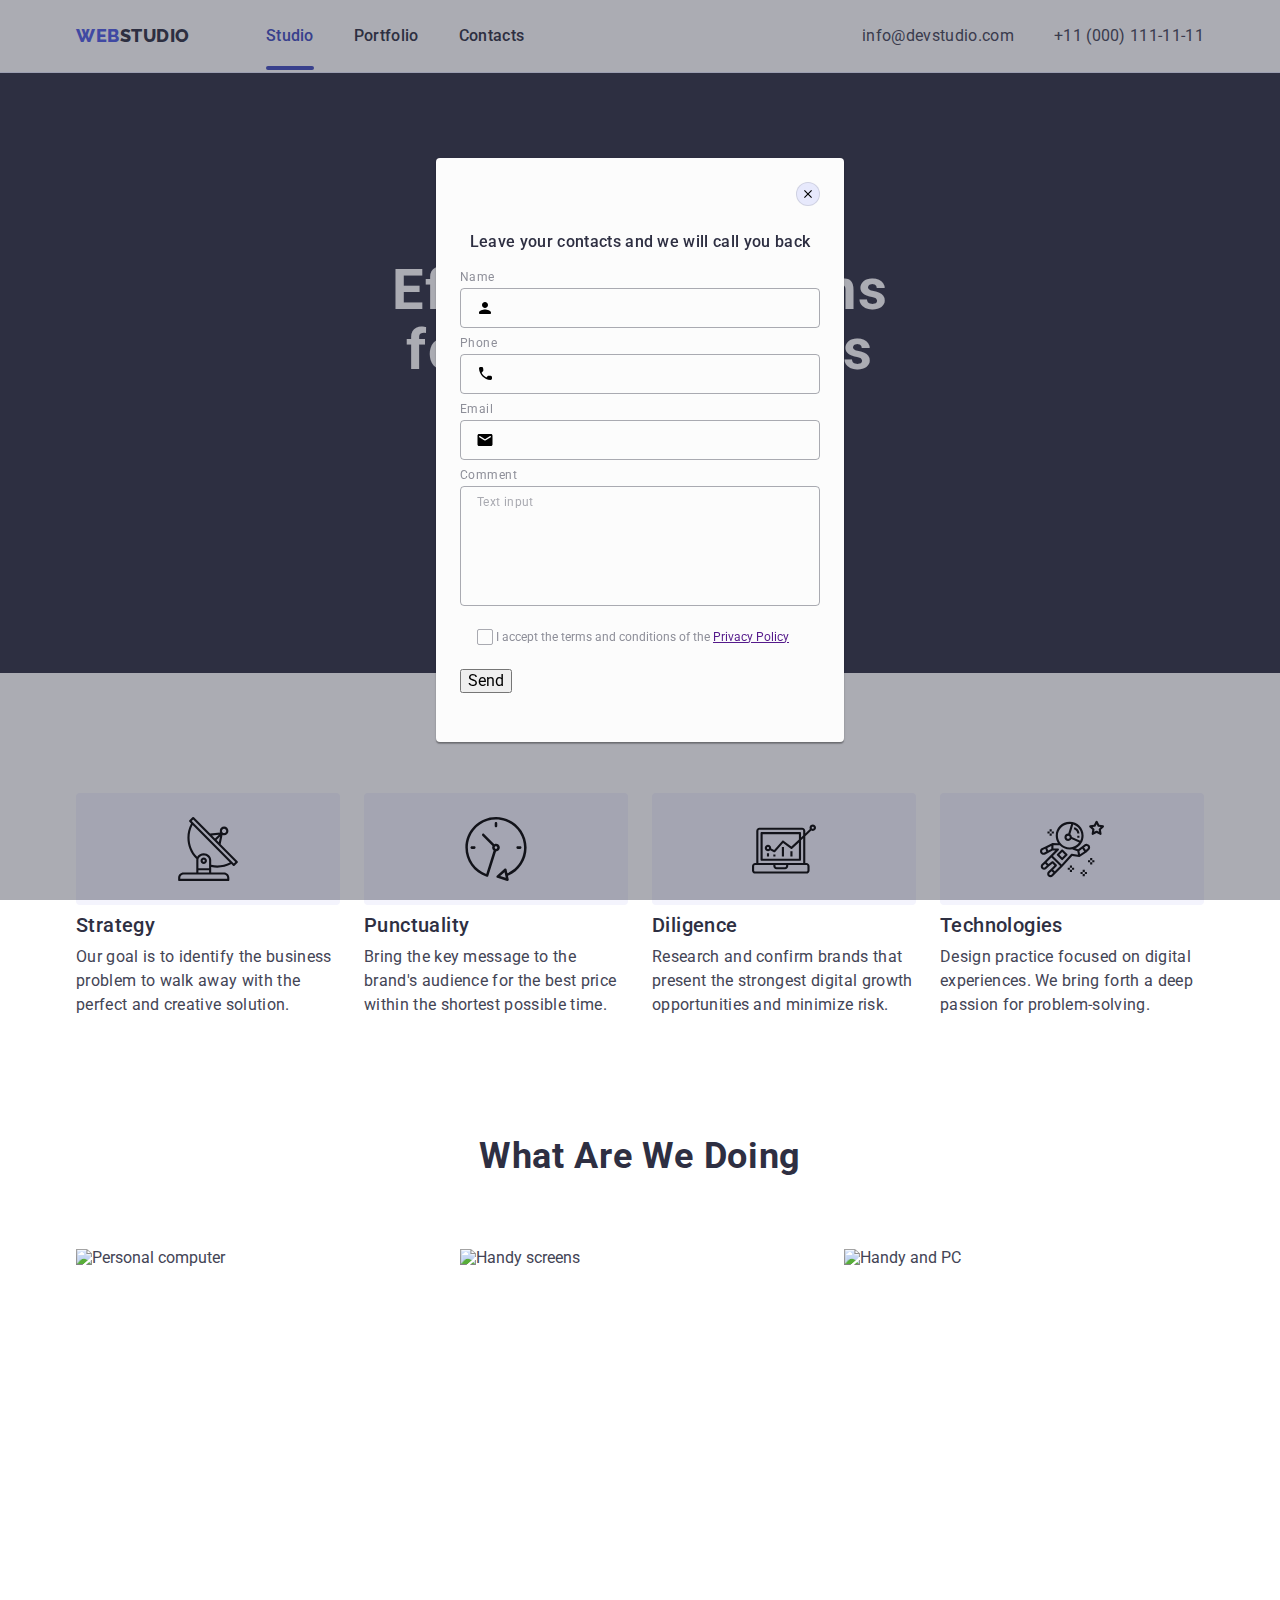
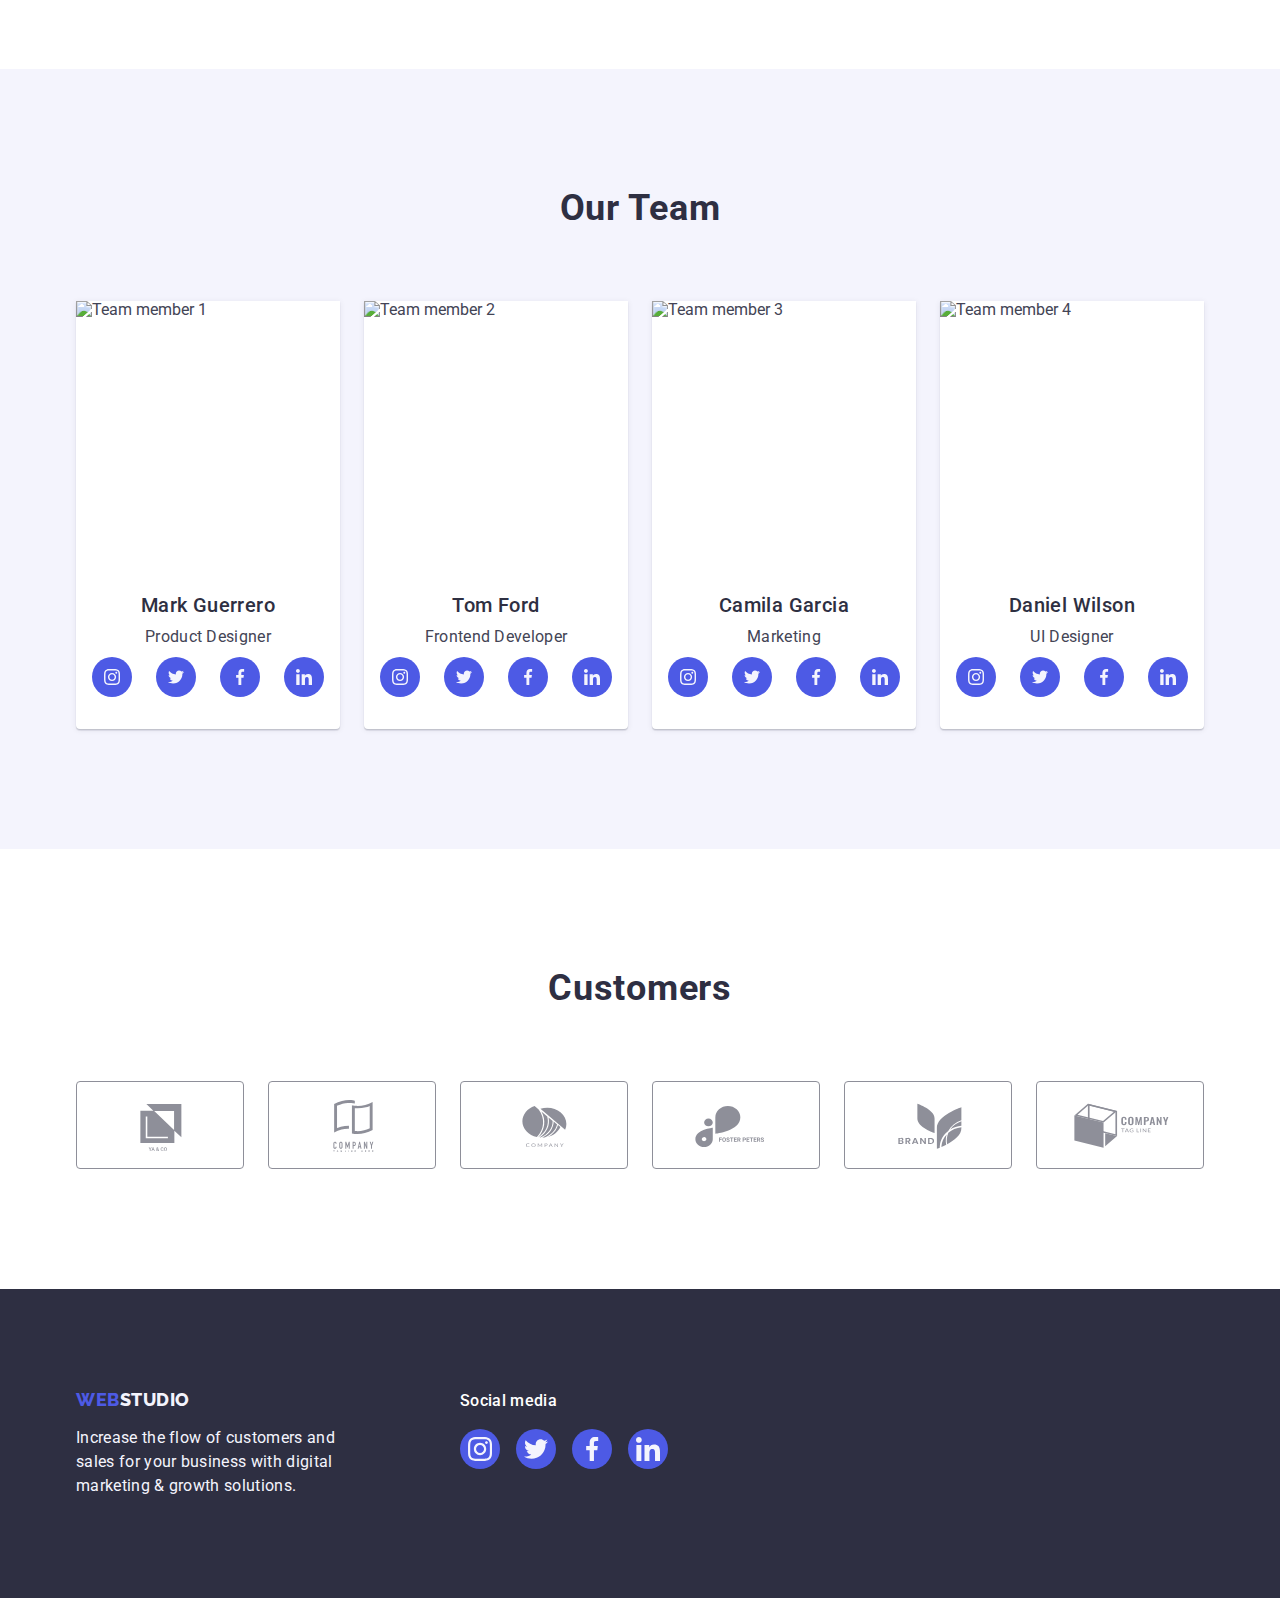
==== index.html @ d5ac6c4f "test5" ====
<!DOCTYPE html>
<html lang="en">
<head>
    <meta charset="UTF-8">
    <meta http-equiv="X-UA-Compatible" content="IE=edge">
    <meta name="markup-goit-homework-02" content="markup-goit-homework-02">

    <!-- fonts -->
    <link rel="preconnect" href="https://fonts.googleapis.com">
    <link rel="preconnect" href="https://fonts.gstatic.com" crossorigin>
    <link href="https://fonts.googleapis.com/css2?family=Raleway:wght@800&family=Roboto:wght@400;500;700;900&display=swap"
    rel="stylesheet">
    
    <link rel="stylesheet" href="https://cdn.jsdelivr.net/npm/modern-normalize@1.1.0/modern-normalize.min.css">
    <link rel="stylesheet" href="./css/styles.css">   
    <title>Web Studio</title>
</head>
<body>
    <!-- Header -->
    <header class="head">
        <!-- Navigation -->
        <div class="nav-style container">
            <nav class="menu">
                <!-- Logo -->
                <a class="logo link" href="./index.html">Web<span class="logo-accent-color">Studio</span></a>
                <!-- Navigace -->
                <ul class="menu-list list">
                    <li>
                        <a class="list-style link current" href="./index.html">Studio</a>
                    </li>
                    <li>
                        <a class="list-style link " href="./portfolio.html">Portfolio</a>
                    </li>
                    <li>
                        <a class="list-style link " href="">Contacts</a>
                    </li>
                </ul>
            </nav>

            <!-- Contacts -->
            <address class="contact-style">
                <ul class="address list">
                    <li>
                        <a class="contact-link link " href="mailto:info@devstudio.com">info@devstudio.com</a>
                    </li>
                    <li>
                        <a class="contact-link link " href="tel:+110001111111">+11 (000) 111-11-11</a>
                    </li>
                </ul>
            </address>
        </div>
        
    </header>
   
    <!-- Main content -->
    <main>
        <!-- h1+button--Section 1-->
        <section class="main-screen">
            <div class="container">
                <h1 class="title-style">Effective Solutions for Your Business</h1>
                <button class="order-button" type="button" data-modal-open >Order Service</button>
            </div>
        </section>


        <!-- Benefits--Section 2-->
        <section class="benefits-root">
            <div class="container">
                <h2 class="visually-hidden">Empty header</h2>
                <ul class="benefit-list list">
                    <li class="benefit-item">
                        <div class="benefit-block">
                            <svg class="benefit-icon" width="64" height="64">
                                <use href="./images/icons.svg#icon-antenna">
                                </use>
                            </svg>
                        </div>
                        <h3 class="benefits-title">Strategy</h3>
                        <p class="paragraph-style">
                            Our goal is to identify the business problem to walk away with the perfect and creative solution.
                        </p>
                    </li>
                    <li class="benefit-item">
                        <div class="benefit-block">
                            <svg class="benefit-icon" width="64" height="64">
                                <use href="./images/icons.svg#icon-clock">
                                </use>
                            </svg>
                        </div>
                        <h3 class="benefits-title">Punctuality</h3>
                        <p class="paragraph-style">
                            Bring the key message to the brand's audience for the best price within the shortest possible time.
                        </p>
                    </li>
                    <li class="benefit-item">
                        <div class="benefit-block">
                            <svg class="benefit-icon" width="64" height="64">
                                <use href="./images/icons.svg#icon-diagram">
                                </use>
                            </svg>
                        </div>
                        <h3 class="benefits-title">Diligence</h3>
                        <p class="paragraph-style">
                            Research and confirm brands that present the strongest digital growth opportunities and minimize risk.
                        </p>
                    </li>
                    <li class="benefit-item">
                        <div class="benefit-block">
                            <svg class="benefit-icon" width="64" height="64">
                                <use href="./images/icons.svg#icon-astronaut">
                                </use>
                            </svg>
                        </div>
                        <h3 class="benefits-title">Technologies</h3>
                        <p class="paragraph-style">
                            Design practice focused on digital experiences. We bring forth a deep passion for problem-solving.
                        </p>
                    </li>
                </ul>
            </div>
        </section>

        <!-- About us pictures--Section 3-->
        <section class="list about-us-root">
            <div class="container">
                <h2 class="about-us-style">What are we doing</h2>
                <ul class="image-item list">
                    <li class="sect-pic">
                        <img src="./images/about-us-pics/Rectangle711.jpg" alt="Personal computer" width="360" height="300">
                    </li>
                    <li class="sect-pic">
                        <img src="./images/about-us-pics/img21.jpg" alt="Handy screens" width="360" height="300">
                    </li>
                    <li class="sect-pic">
                        <img src="./images/about-us-pics/img31.jpg" alt="Handy and PC" width="360" height="300">
                    </li>
                </ul>
            </div>
            
        </section>

        <!-- Team --Section 4-->
        <section class="cloud-bg">
            <div class="container">
                <h2 class="team-style">Our Team</h2>
                    <ul class="team-item list">
                        <li class="member-card">
                            <img src="./images/team/img1.jpg" alt="Team member 1" width="264" height="260">
                            <div class="card-content">
                                <h3 class="title-card">Mark Guerrero</h3>
                                <p class="position-card">Product Designer</p>
                                <ul class="list social-icons-block">
                                        <li class="ellipse">
                                            <a class="social-link" href="">
                                                    <svg class="social-card-icon " width="16" height="16">
                                                        <use href="./images/icons.svg#icon-instagram">
                                                        </use>
                                                    </svg>
                                            </a>
                                            
                                        </li>
                                        <li class="ellipse">
                                            <a class="social-link" href="">
                                                <svg class="social-card-icon" width="16" height="16">
                                                    <use href="./images/icons.svg#icon-twitter">
                                                    </use>
                                                </svg>
                                            </a>
                                            
                                        </li>
                                        <li class="ellipse">
                                            <a class="social-link" href="">
                                                <svg class="social-card-icon" width="16" height="16">
                                                    <use href="./images/icons.svg#icon-facebook">
                                                    </use>
                                                </svg>
                                            </a>
                                            
                                        </li>
                                        <li class="ellipse">
                                            <a class="social-link" href="">
                                                <svg class="social-card-icon" width="16" height="16">
                                                    <use href="./images/icons.svg#icon-linkedin">
                                                    </use>
                                                </svg>
                                            </a>
                                            
                                        </li>
                                </ul>
                                
                            </div>
                        </li>
                        <li class="member-card">
                            <img src="./images/team/img11.jpg" alt="Team member 2" width="264" height="260">
                            <div class="card-content">
                                <h3 class="title-card">Tom Ford</h3>
                                <p class="position-card">Frontend Developer</p>
                                <ul class="list social-icons-block">
                                    <li class="ellipse">
                                        <a class="social-link" href="">
                                            <svg class="social-card-icon " width="16" height="16">
                                                <use href="./images/icons.svg#icon-instagram">
                                                </use>
                                            </svg>
                                        </a>
                                
                                    </li>
                                    <li class="ellipse">
                                        <a class="social-link" href="">
                                            <svg class="social-card-icon" width="16" height="16">
                                                <use href="./images/icons.svg#icon-twitter">
                                                </use>
                                            </svg>
                                        </a>
                                
                                    </li>
                                    <li class="ellipse">
                                        <a class="social-link" href="">
                                            <svg class="social-card-icon" width="16" height="16">
                                                <use href="./images/icons.svg#icon-facebook">
                                                </use>
                                            </svg>
                                        </a>
                                
                                    </li>
                                    <li class="ellipse">
                                        <a class="social-link" href="">
                                            <svg class="social-card-icon" width="16" height="16">
                                                <use href="./images/icons.svg#icon-linkedin">
                                                </use>
                                            </svg>
                                        </a>
                                
                                    </li>
                                </ul>
                            </div>
                            
                        </li>
                        <li class="member-card">
                            <img src="./images/team/img21.jpg" alt="Team member 3" width="264" height="260">
                            <div class="card-content">
                                <h3 class="title-card">Camila Garcia</h3>
                                <p class="position-card">Marketing</p>
                                <ul class="list social-icons-block">
                                    <li class="ellipse">
                                        <a class="social-link" href="">
                                            <svg class="social-card-icon " width="16" height="16">
                                                <use href="./images/icons.svg#icon-instagram">
                                                </use>
                                            </svg>
                                        </a>
                                
                                    </li>
                                    <li class="ellipse">
                                        <a class="social-link" href="">
                                            <svg class="social-card-icon" width="16" height="16">
                                                <use href="./images/icons.svg#icon-twitter">
                                                </use>
                                            </svg>
                                        </a>
                                
                                    </li>
                                    <li class="ellipse">
                                        <a class="social-link" href="">
                                            <svg class="social-card-icon" width="16" height="16">
                                                <use href="./images/icons.svg#icon-facebook">
                                                </use>
                                            </svg>
                                        </a>
                                
                                    </li>
                                    <li class="ellipse">
                                        <a class="social-link" href="">
                                            <svg class="social-card-icon" width="16" height="16">
                                                <use href="./images/icons.svg#icon-linkedin">
                                                </use>
                                            </svg>
                                        </a>
                                
                                    </li>
                                </ul>
                            </div>
                            
                        </li>
                        <li class="member-card">
                            <img src="./images/team/img31.jpg" alt="Team member 4" width="264" height="260">
                            <div class="card-content">
                                <h3 class="title-card">Daniel Wilson</h3>
                                <p class="position-card">UI Designer</p>
                                <ul class="list social-icons-block">
                                    <li class="ellipse">
                                        <a class="social-link" href="">
                                            <svg class="social-card-icon " width="16" height="16">
                                                <use href="./images/icons.svg#icon-instagram">
                                                </use>
                                            </svg>
                                        </a>
                                
                                    </li>
                                    <li class="ellipse">
                                        <a class="social-link" href="">
                                            <svg class="social-card-icon" width="16" height="16">
                                                <use href="./images/icons.svg#icon-twitter">
                                                </use>
                                            </svg>
                                        </a>
                                
                                    </li>
                                    <li class="ellipse">
                                        <a class="social-link" href="">
                                            <svg class="social-card-icon" width="16" height="16">
                                                <use href="./images/icons.svg#icon-facebook">
                                                </use>
                                            </svg>
                                        </a>
                                
                                    </li>
                                    <li class="ellipse">
                                        <a class="social-link" href="">
                                            <svg class="social-card-icon" width="16" height="16">
                                                <use href="./images/icons.svg#icon-linkedin">
                                                </use>
                                            </svg>
                                        </a>
                                
                                    </li>
                                </ul>
                            </div>
                            
                        </li>
                    </ul>
          </div>
            
        </section>

    <!-- Customers --Section 5 -->
        <section class="customer-root">
            <div class="container">
                <h2 class="customers-title">Customers</h2>
                <ul class="list customer-block">
                    <li class="customers-rect">
                        <a class="customer-link" href="">
                            <svg class="customer-item" width="104" height="56">
                                <use href="./images/icons.svg#icon-Logocustomer-1" >
                                </use>
                            </svg>
                        </a>
                    </li>
                    <li class="customers-rect">
                        <a class="customer-link" href="">
                            <svg class="customer-item" width="104" height="56">
                                <use href="./images/icons.svg#icon-Logocustomer-2" >
                                </use>
                            </svg>
                    </a>
                    </li>
                    <li class="customers-rect">
                        <a href="" class="customer-link">
                            <svg class="customer-item" width="104" height="56">
                                <use href="./images/icons.svg#icon-Logocustomer-3" >
                                </use>
                            </svg>
                        </a>
                    </li>
                    <li class="customers-rect">
                        <a href="" class="customer-link">
                            <svg class="customer-item" width="104" height="56">
                                <use href="./images/icons.svg#icon-Logocustomer-4">
                                </use>
                            </svg>
                        </a>
                    </li>
                    <li class="customers-rect">
                        <a href="" class="customer-link">
                            <svg class="customer-item" width="104" height="56">
                                <use href="./images/icons.svg#icon-Logocustomer-5">
                                </use>
                            </svg>
                         </a>
                    </li>
                    <li class="customers-rect">
                        <a href="" class="customer-link">
                            <svg class="customer-item" width="104" height="56">
                                <use href="./images/icons.svg#icon-Logocustomer-6" >
                                </use>
                            </svg>
                        </a>
                    </li>
                </ul>

            </div>
        </section>


    </main>

    <!-- Footer -->
    <footer class="footer">
        <div class="footer-block container">
            <div class="footer-logo-text">
                <a class="footer-logo link" href="./index.html">Web<span class="footer-accent-color">Studio</span></a>
                <p class="footer-text">Increase the flow of customers and sales for your business with digital marketing & growth
                    solutions.</p>
            </div>
            <div class="footer-social">
                <p class="footer-social-text">Social media</p>
                <ul class="list social-icons-list">
                    <li class="ellipse">
                        <a class="social-link social-active" href="">
                            <svg class="social-card-icon" width="24" height="24">
                                <use href="./images/icons.svg#icon-instagram">
                                </use>
                            </svg>
                        </a>
                    </li>
                    <li class="ellipse">
                        <a class="social-link social-active" href="">
                            <svg class="social-card-icon" width="24" height="24">
                                <use href="./images/icons.svg#icon-twitter">
                                </use>
                            </svg>
                        </a>
                    </li>
                    <li class="ellipse">
                        <a class="social-link social-active" href="">
                            <svg class="social-card-icon" width="24" height="24">
                                <use href="./images/icons.svg#icon-facebook">
                                </use>
                            </svg>
                        </a>
                    </li>
                    <li class="ellipse">
                        <a class="social-link social-active" href="">
                            <svg class="social-card-icon" width="24" height="24">
                                <use href="./images/icons.svg#icon-linkedin">
                                </use>
                            </svg>
                        </a>
                    </li>
                </ul>
            </div>
        </div>
    </footer>
            <!-- Modal -->
            <div class="backdrop " data-modal>
                <div class="modal">
                    <button type="button" class="modal-close-btn" data-modal-close>
                        <svg class="modal-icon" width="8" height="8">
                            <use href="./images/icons.svg#icon-close-btn"></use>
                        </svg>
                    </button>
                    <p class="modal-title">Leave your contacts and we will call you back</p>
                    <form class="modal-input-area">
                        <div class="input-wrap">
                            <label for="user-name" class="modal-label">Name</label>
                            <div class="input-wrap">
                                <input 
                                type="text"
                                name="user-name"
                                id="user-name"
                                class="modal-input"
                                />
                                <svg class="label-icon" width="18" height="24">
                                    <use href="./images/icons.svg#icon-person"></use>
                                </svg>

                            </div>
                        </div>

                        <div class="input-wrap">
                            <label for="phone" class="modal-label">Phone</label>
                            <div class="input-wrap">
                                <input 
                                type="tel"
                                name="phone" 
                                id="phone"
                                class="modal-input" 
                                />
                                <svg class="label-icon" width="18" height="24">
                                    <use href="./images/icons.svg#icon-phone"></use>
                                </svg>
                            </div>
                        </div>

                        <div class="input-wrap">
                            <label for="email" class="modal-label">Email</label>
                            <div class="input-wrap">
                                <input 
                                type="email" 
                                name="email" 
                                id="email"
                                class="modal-input" 
                                />
                                <svg class="label-icon" width="18" height="24">
                                    <use href="./images/icons.svg#icon-email"></use>
                                </svg>
                            </div>
                        </div>
                        <div class="comment-block">
                            <label for="user-comment" class="modal-label">Comment</label>
                            <textarea 
                            class="modal-textarea"
                            name="user-comment" 
                            id="user-comment" 
                            rows="5"
                            placeholder="Text input"
                            ></textarea>
                        </div>
                    </form>
                    <div class="check-block">
                        <input 
                        type="checkbox" 
                        name="user-privacy"
                        id="user-privacy"
                        value="true"
                        class="modal-check is-hidden"
                        />
                        <label 
                        for="user-privacy"
                        class="check-text">
                        <span class="check-icon">
                            <svg class="check-icon-item" width="10" height="8">
                                <use href="./images/icons.svg#icon-default"></use>
                            </svg>
                            <svg class="check-icon-item" width="10" height="8">
                                <use href="./images/icons.svg#icon-click"></use>
                            </svg>
                        </span>
                        I accept the terms and conditions of the <a href="">Privacy Policy</a></label>
                        </label>
                    </div>

                    <p></p>
                    <button type="submit" class="modal-btn">Send</button>
                    </div>
            </div>

        
    <script src="./js/modal.js"></script>
</body>
</html>
---- css/styles.css ----
:root{
    --primary-font: 'Roboto', sans-serif;
    --secondary-font: "Raleway", sans-serif;
}

body{
    font-family: var(--primary-font);
    color: #434455;
    background-color: #FFFFFF;   
}

p, h1, h2, h3, h4, h5, h6{
    margin-top: 0;
    margin-bottom: 0;
}

ul, ol{
    margin-top: 0;
    margin-bottom: 0;
    padding-left: 0;
}

img{
    display: block;
}

.logo{
    font-family: var(--secondary-font);
    font-weight: 800;
    font-size: 18px;
    line-height: 1.17;
    letter-spacing: 0.03em;
    text-transform: uppercase;
    color: #4D5AE5;
    margin-right: 76px; 
    }

.logo-accent-color{
    color: #2e2f42
}

.link{
    text-decoration: none;
}

.link:focus,
.link:hover{
    color: #404bbf;
}

.visually-hidden {
    position: absolute;
    width: 1px;
    height: 1px;
    margin: -1px;
    border: 0;
    padding: 0;
    white-space: nowrap;
    clip-path: inset(100%);
    clip: rect(0 0 0 0);
    overflow: hidden;
}


/* Navigation */
.head{
    border-bottom: 1px solid #e7e9fc;
    box-shadow: 0px 1px 6px 0px rgba(46, 47, 66, 0.08), 0px 1px 1px 0px rgba(46, 47, 66, 0.16), 0px 2px 1px 0px rgba(46, 47, 66, 0.08);
}

.nav-style{
    display: flex;
    justify-content: space-between;
    height: 72px;
}

.container{
    max-width: 1158px;
    margin: 0 auto;
    padding: 0 15px;
}

.menu{
    display: flex;
    align-items: center;
}

.menu-list{
    display: flex;
    gap: 40px;
}

.list{
    list-style: none;
}

.list-style{
    font-weight: 500;
    font-size: 16px;
    line-height: 1.5;
    letter-spacing: 0.02em;
    color: #2e2f42;
    padding: 24px 0; 
    
    
}

.list-style:hover,
.list-style:focus{
    text-decoration: none;
}

.current{
    position: relative;
    color: #404bbf;
    transition: color 250ms cubic-bezier(0.4, 0, 0.2, 1);

}

.current::after{
    content: "";
    width: 100%;
    position: absolute;
    left: 0;
    bottom: -1px;
    height: 4px;
    background-color: #404BBF;
    border-radius: 2px;
}


/* Contact */
.contact-style{
    display: flex;
    align-items: center;
    font-style: normal;
    flex-direction: row;
}

.address{
    display: flex;
    align-items: center;
    gap: 40px;
    
}

.contact-link{
    font-size: 16px;
    line-height: 1.5;
    letter-spacing: 0.02em;
    color: #434455;
    transition: color 250ms cubic-bezier(0.4, 0, 0.2, 1);
}

/* Main content */
/* Title h1 */
.main-screen{
    background-color: #2E2F42;
    background-image: linear-gradient(rgba(46, 47, 66, 0.7),
            rgba(46, 47, 66, 0.7)),
        url(../images/hero-bg.jpg);
    background-repeat: no-repeat;
    background-position: center;
    background-size: cover;
    max-width: 1440px; 
    height: 600px;
    padding: 188px 0;
    margin: 0 auto;
}
.title-style{
    font-size: 56px;
    letter-spacing: 0.02em;
    line-height: 1.07;
    color: #ffffff;
    text-align: center;
    max-width: 496px;
    margin: 0 auto;
    margin-bottom: 48px;
}

.order-button{
    font-family: var(--primary-font);
    font-weight: 500;
    font-size: 16px;
    line-height: 1.5;
    letter-spacing: 0.04em;
    color: #FFFFFF;
    background-color: #4D5AE5;
    cursor: pointer;
    display: block;
    min-width: 169px;
    border: none;
    padding: 16px 32px;
    gap: 10px;
    border-radius: 4px;
    margin: 0 auto;
    transition: background-color 250ms cubic-bezier(0.4, 0, 0.2, 1);
    }

.order-button:hover,
.order-button:focus{
    background-color: #404BBF;
}

/* Benefits */

.benefits-root{
    padding: 120px 0;
}


.benefits-title{
    font-weight: 500;
    font-size: 20px;
    letter-spacing: 0.02em;
    line-height: 1.2;
    color: #2e2f42;
    margin-bottom: 8px;
}
.benefit-list{
    display: flex;
    gap: 24px;
    padding-left: 0;
}
.benefit-item{
    width: calc((100% - 72px) / 4);
}

.benefit-block{
    background: #F4F4FD;
    border-radius: 4px;
    height: 112px;
    display: flex;
    align-items: center;
    justify-content: center;
    margin-bottom: 8px;
}


.paragraph-style{
    font-size: 16px;
    line-height: 1.5;
    letter-spacing: 0.02em;
    }

/* About us */
.about-us-style{
    font-size: 36px;
    text-align: center;
    line-height: 1.11;
    letter-spacing: 0.02em;
    color: #2e2f42;
    text-transform: capitalize;
    margin-top: 0;
    margin-bottom: 72px;
}



.image-item{
    display: flex;
    gap: 24px;
    padding-left: 0;
    /* padding-bottom: 120px; */
    margin: 0;
}




.sect-pic{
    width: calc((100% - 48px) / 3);
}

.about-us-root{
    padding-bottom: 120px;
}

.title-card{
    font-size: 20px;
    font-weight: 500;
    line-height: 1.2;
    letter-spacing: 0.02em;
    color: #2e2f42;
    text-align: center;
    margin-bottom: 8px;
    margin-top:0;
    
}

.position-card{
    font-size: 16px;
    line-height: 1.5;
    letter-spacing: 0.02em;
    text-align: center;
    padding: 0px;
    margin-bottom: 8px;
}


/*--- Team --- */
.team-style{
    font-size: 36px;
    text-align: center;
    line-height: 1.11;
    letter-spacing: 0.02em;
    color: #2e2f42;
    text-transform: capitalize;
    margin-bottom: 72px;
}

.team-item {
    display: flex;
    gap: 24px;
    padding-left: 0;
}

.card-content {
    padding: 32px 0;

}

.cloud-bg{
    background-color: #F4F4FD;
    padding: 120px 0;
}

.member-card{
    background-color: #FFFFFF;
    border-radius: 0px 0px 4px 4px;
    width: calc((100% - 72px) / 4);
    box-shadow: 0px 1px 6px rgba(46, 47, 66, 0.08),
            0px 1px 1px rgba(46, 47, 66, 0.16),
            0px 2px 1px rgba(46, 47, 66, 0.08);

}

.social-icons-block{
    display: flex;
    flex-direction: row;
    justify-content: center;
    gap: 24px;
    fill: #F4F4FD;
}

.ellipse{
    height: 40px;
    width: 40px;
    
}

.ellipse:hover, .ellipse:focus{
    background: #31D0AA;
    border-radius: 50%;
}

.social-link{
    width: 100%;
    height: 100%;
    background-color: #4d5ae5;
    fill: #F4F4FD;
    border-radius: 50%;

    display: flex;
    align-items: center;
    justify-content: center;

    transition: background-color 250ms cubic-bezier(0.4, 0, 0.2, 1);
}

.social-link:hover, .social-link:focus{
    background-color: #404bbf;
}

.social-card-icon{
    display: flex;
    margin: 0 auto;
}


.project-card-header{
    font-size: 20px;
    font-weight: 500;
    line-height: 1.2;
    letter-spacing: 0.02em;
    color: #2e2f42;
    margin-bottom: 8px;
}

.project-card-other{
    font-size: 16px;
    line-height: 1.5;
    letter-spacing: 0.02em;
    color: #434455;
    margin-top: 0;
}

.customers-title{
    font-size: 36px;
    text-align: center;
    line-height: 1.11;
    letter-spacing: 0.02em;
    color: #2e2f42;
    text-transform: capitalize;
    margin-top: 0;
    margin-bottom: 72px;
}
.customer-root{
    padding: 120px 0;
}

.customer-block{
    display: flex;
    justify-content: space-between;
    gap: 24px;
    height: 88px;

}

.customers-rect{
    /* border: 1px solid #8E8F99;
    border-radius: 4px; */
    width: calc((100% - 120px)/6);
    
}

.customer-link{
    width: 100%;
    height: 100%;
    border: 1px solid #8E8F99;
    border-radius: 4px;
    
    display: flex;
    align-items: center;
    justify-content: center;

    color: #8E8F99;
    fill: #8E8F99;

    transition: border-color 250ms cubic-bezier(0.4, 0, 0.2, 1),
        color 250ms cubic-bezier(0.4, 0, 0.2, 1);
}

.customer-link:hover, .customer-link:focus{
    border-color: #404bbf;
    color: #404bbf;
}

.customer-item{
    display: flex;
    align-items: center;
    justify-content: center;
    fill: currentColor;
}


/* !!!!!! PORTFOLIO !!!!!!! */

.portfolio-root{
    padding: 96px 0 120px 0;
}

.button-row{
    display: flex;
    justify-content: center;
    gap: 24px;
    margin-bottom: 72px;
    padding-left: 0;
}

.button-item{
    
}

.filter-button-style {
    font-family: var(--primary-font);
    font-weight: 500;
    font-size: 16px;
    line-height: 1.5;
    letter-spacing: 0.04em;
    text-align: center;
    color: #4D5AE5;
    border: 1px solid #E7E9FC;
    background-color: #F4F4FD;
    cursor: pointer;
    padding: 12px 24px 12px;
    border-radius: 4px;
    transition: color 250ms cubic-bezier(0.4, 0, 0.2, 1),
            background-color 250ms cubic-bezier(0.4, 0, 0.2, 1),
            border-color 250ms cubic-bezier(0.4, 0, 0.2, 1),
            box-shadow 250ms cubic-bezier(0.4, 0, 0.2, 1);
}

.filter-button-style:hover,
.filter-button-style:focus {
    color: #FFFFFF;
    background-color: #404BBF;
    border: 1px solid transparent;
    box-shadow: 0px 3px 1px rgba(0, 0, 0, 0.1),
        0px 2px 1px rgba(0, 0, 0, 0.08),
        0px 2px 2px rgba(0, 0, 0, 0.12);
}

.portfolio-list{
    display: flex;
    flex-wrap: wrap;
    column-gap: 24px;
    row-gap: 48px;
    padding-left: 0;
    transition: box-shadow 250ms cubic-bezier(0.4, 0, 0.2, 1);
}

.portfolio-item{
    width: calc((100% - 48px) / 3);
    
}


.portfolio-link{
    display: block;
    transition: box-shadow 250ms cubic-bezier(0.4, 0, 0.2, 1);
}

.portfolio-link:hover, 
.portfolio-link:focus{
    box-shadow: 0px 1px 6px rgba(46, 47, 66, 0.08),
        0px 1px 1px rgba(46, 47, 66, 0.16),
        0px 2px 1px rgba(46, 47, 66, 0.08);
        
}

.project-card-item{
    position: relative;
    overflow: hidden;
}

.project-card-text{
    position: absolute;
    top: 0;
    font-size: 16px;
    line-height: 1.5;
    letter-spacing: 0.02em;
    color: #f4f4fd;
    padding: 40px 32px;
    background-color: #4d5ae5;
    height: 100%;
    width: 100%;
    transform: translateY(100%);
    transition: transform 250ms cubic-bezier(0.4, 0, 0.2, 1);
}

.portfolio-link:hover .project-card-text,
.portfolio-link:focus .project-card-text{
    transform: translateY(0%);
}

.project-card-content{
    padding: 32px 16px;
    border: 1px solid #e7e9fc;
    border-top: none;
    margin-bottom: 0;
}
/*  !!!! FOOTER !!!! */
.footer {
    background-color: #2E2F42;
    padding: 100px 0; 
}

.footer-block{
    display: flex;
    align-items: baseline;
    
}

.footer-logo-text{
    margin-right: 120px;
}

.footer-accent-color{
    color: #f4f4fd;
}

.footer-logo{
    display: inline-block;
    margin-bottom: 16px;
    font-family: var(--secondary-font);
    font-weight: 800;
    font-size: 18px;
    line-height: 1.17;
    letter-spacing: 0.03em;
    text-transform: uppercase;
    color: #4D5AE5;
    
}

.footer-text{
    line-height: 1.5;
    color: #F4F4FD;
    letter-spacing: 0.02em;
    max-width: 264px;
}

.footer-social{
    margin: 0;
    padding: 0;
}

.footer-social-link{
    background: #4D5AE5;
    height: 100%;
    width: 100%;
    border-radius: 50%;
    display: flex;
    align-items: center;
    justify-content: center;
}

.social-active:hover, 
.social-active:focus{
    background-color: #31d0aa;
}


.social-icons-list{
    display: flex;
    gap: 16px;
}

.footer-social-text{
    font-size: 16px;
    font-style: normal;
    font-weight: 500;
    line-height: 1.5;
    letter-spacing: 0.02em; 
    color: #FFFFFF;
    margin-bottom: 16px;
}

/** ! ! ! ! ! !- MODAL ! ! ! ! ! ! */

.backdrop {
    position: fixed;
    top: 0;
    left: 0;
    width: 100%;
    height: 100%;
    background-color: rgba(46, 47, 66, 0.4);
    transition: opacity 250ms cubic-bezier(0.4, 0, 0.2, 1),
    visibility 250ms cubic-bezier(0.4, 0, 0.2, 1);
}

.backdrop.is-hidden .modal {
    transform: translate(-50%, -50%) scaleX(5);
}

.modal {
    width: 408px;
    min-height: 584px;
    background: #fcfcfc;
    box-shadow: 0px 1px 1px rgba(0, 0, 0, 0.14),
        0px 1px 3px rgba(0, 0, 0, 0.12),
        0px 2px 1px rgba(0, 0, 0, 0.2);
    border-radius: 4px;
    position: absolute;
    left: 50%;
    top: 50%;
    transform: translate(-50%, -50%) scale(1);
    transition: transform 250ms cubic-bezier(0.4, 0, 0.2, 1);
    margin: auto;
    padding: 72px 24px 24px 24px ;
}


.modal-close-btn {
    position: absolute;
    background-color: #e7e9fc;
    width: 24px;
    height: 24px;
    top: 24px;
    right: 24px;
    border-radius: 50%;
    border: 1px solid rgba(0, 0, 0, 0.1);
    cursor: pointer;
    display: flex;
    align-items: center;
    justify-content: center;
    padding: 0;
    transition: background-color 250ms cubic-bezier(0.4, 0, 0.2, 1),
        border 250ms cubic-bezier(0.4, 0, 0.2, 1);
}

.modal-close-btn:hover,
.modal-close-btn:focus{
    background-color: #404bbf;
    border: none;
    fill: #ffffff;
}

.modal-title{
    width: 100%;
    height: 24px;
    color: #2e2f42;
    font-size: 16px;
    font-weight: 500;
    line-height: 1.5;
    letter-spacing: 0.02em;
    margin-bottom: 16px;
    text-align: center;
}

.modal-input-area{
    position: relative;   
}

.modal-label{
    color: #8E8F99;
    font-size: 12px;
    line-height: 1.17;
    letter-spacing: 0.04em;
    display: block;
    margin-bottom: 4px;
}

.input-wrap{
    position: relative;
    margin-bottom: 8px;
}

.modal-input{
    width: 100%;
    height: 40px;
    border-radius: 4px;
    border: 1px solid rgba(46, 47, 66, 0.40) ;
    background-color: transparent;
    transition: border-color 250ms cubic-bezier(0.4, 0, 0.2, 1);
    padding-left: 38px;
    outline: transparent;
}

.modal-input:focus, .modal-textarea:focus{
    border-color: #4D5AE5;
}

.modal-input:focus + .label-icon{
    fill: #4D5AE5;
    
}

.label-icon{
    position: absolute;
    left: 16px;
    top: 50%;
    transform: translateY(-50%);
    transition: fill 250ms cubic-bezier(0.4, 0, 0.2, 1);

}
.comment-block{
    margin-bottom: 16px;
}

.modal-textarea{
    width: 100%;
    height: 120px;
    font-size: 12px;
    line-height: 1.17;
    letter-spacing: 0.04em;
    color: rgba(46, 47, 66, 0.4);   
    border-radius: 4px;
    border: 1px solid rgba(46, 47, 66, 0.40);
    outline: transparent;
    resize: none;
    transition: border-color 250ms cubic-bezier(0.4, 0, 0.2, 1);
    padding: 8px 16px;
    background-color: transparent;
    
}

.modal-textarea:focus {
    border-color: #4D5AE5;
}

.modal-textarea::placeholder{
        font-size: 12px;
        line-height: 1.17;
        letter-spacing: 0.03em;
        color: rgba(46, 47, 66, 0.40);
           
}

.modal-check{
    font-size: 12px;
    line-height: 1.17;
    letter-spacing: 0.04em;
    color: #8E8F99;

}

.check-text{
    font-size: 12px;
    line-height: 1.17;
    letter-spacing: 0.04;
    color: #8E8F99;
}

.check-block{
    margin-bottom: 24px;
}

.check-icon{
    width: 16px;
    height: 16px;
    border: 1px solid rgba(46, 47, 66, 0.4);
    border-radius: 2px;
    transition: background-color 250ms cubic-bezier(0.4, 0, 0.2, 1), border 250ms cubic-bezier(0.4, 0, 0.2, 1), fill 250ms cubic-bezier(0.4, 0, 0.2, 1);
    display: inline-flex;
    align-items: center;
    justify-content: center;
    fill: transparent
}

.check-icon-item{

}

.modal-icon{
    transition: fill 250ms cubic-bezier(0.4, 0, 0.2, 1);
}


.is-hidden {
    opacity: 0;
    visibility: hidden;
    pointer-events: none;
}
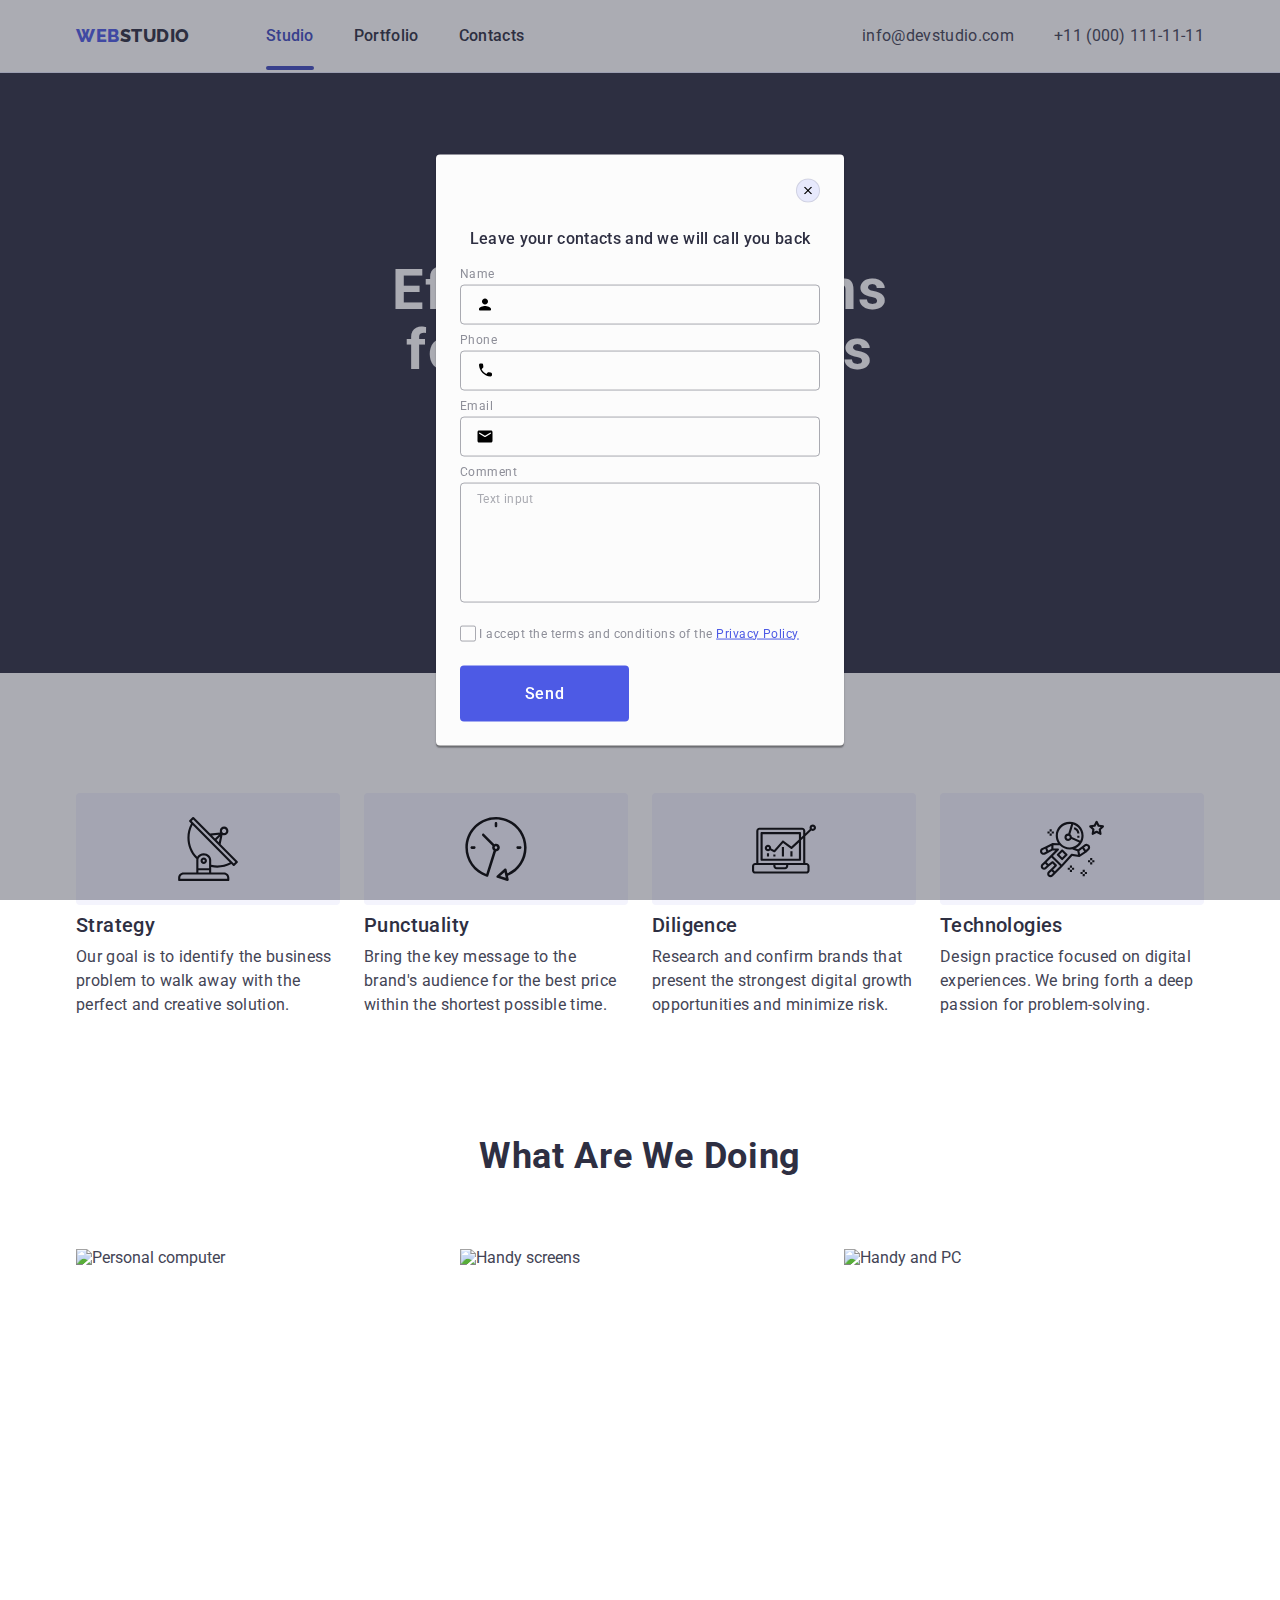
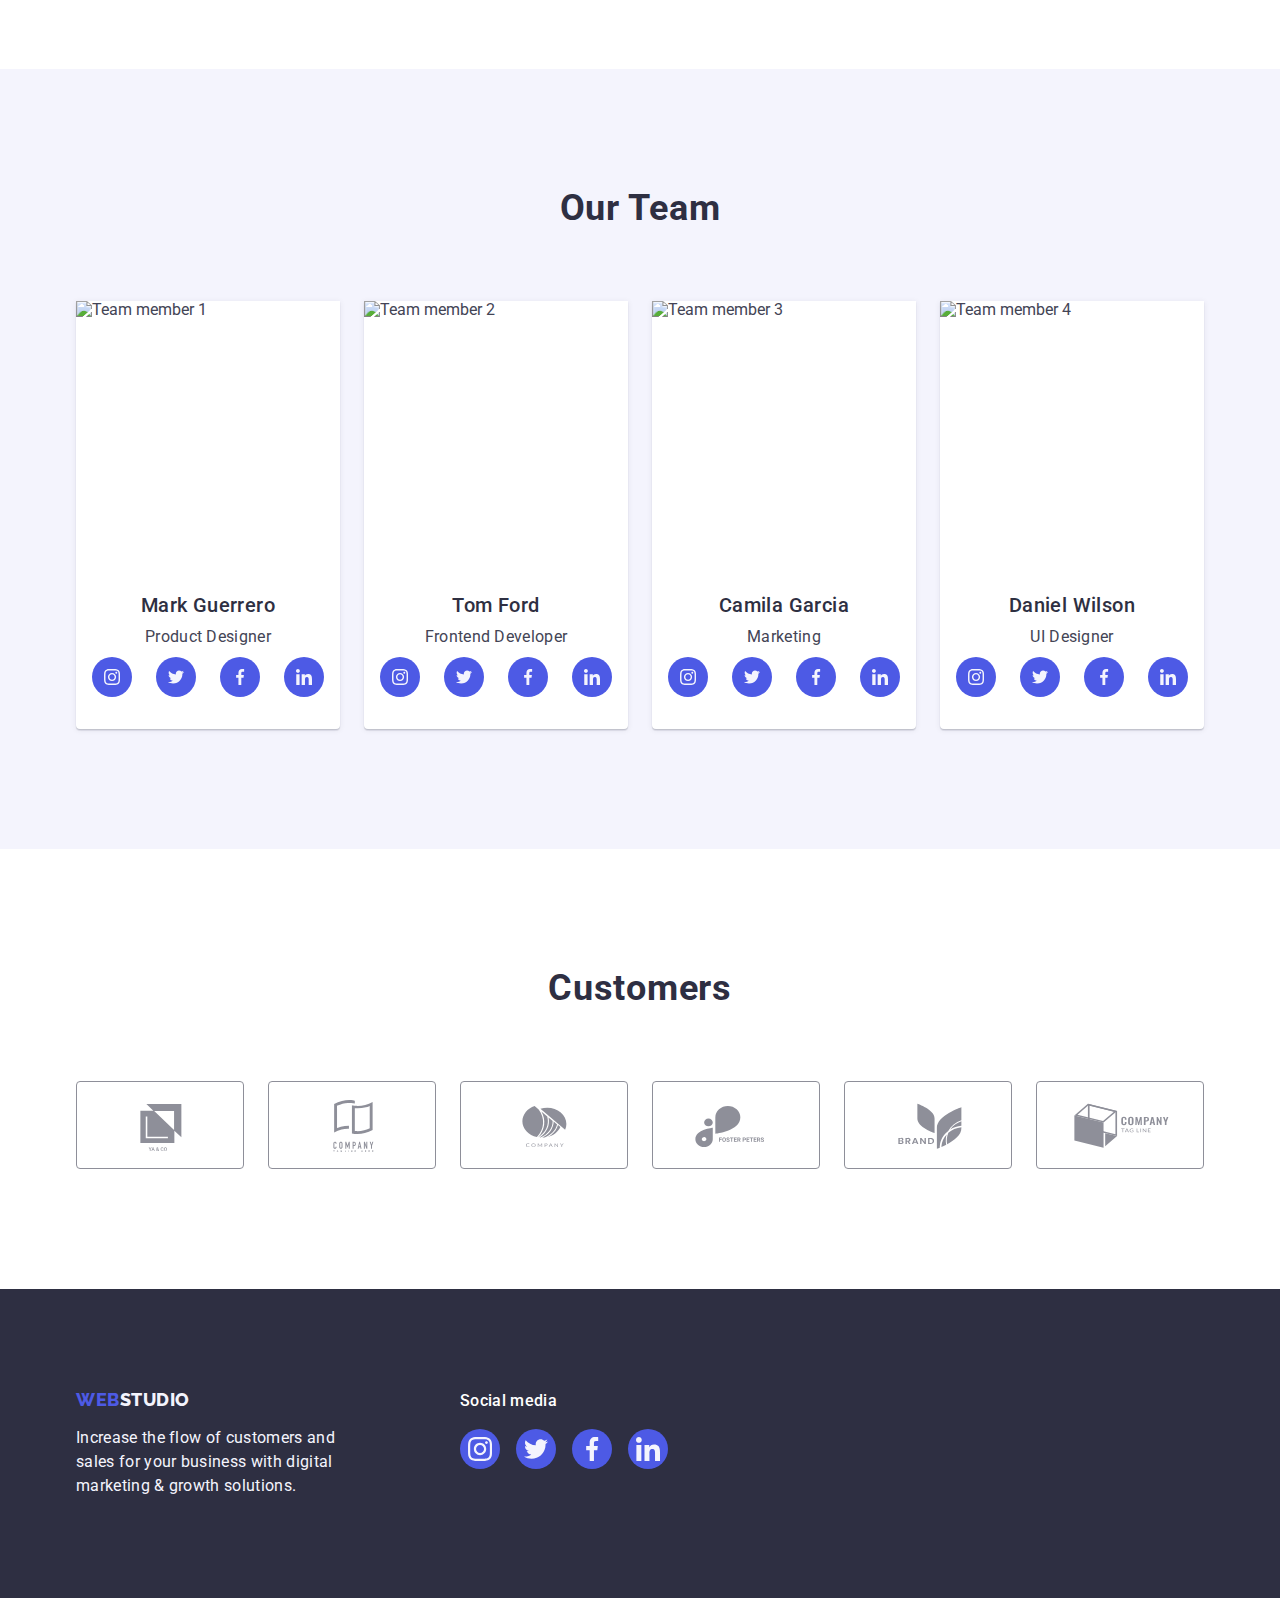
==== commit 74a8f00c: "test6" ====
--- a/index.html
+++ b/index.html
@@ -506,14 +506,14 @@
                             placeholder="Text input"
                             ></textarea>
                         </div>
-                    </form>
-                    <div class="check-block">
+                    
+                        <div class="check-block">
                         <input 
                         type="checkbox" 
                         name="user-privacy"
                         id="user-privacy"
                         value="true"
-                        class="modal-check is-hidden"
+                        class="modal-check visually-hidden"
                         />
                         <label 
                         for="user-privacy"
@@ -526,13 +526,13 @@
                                 <use href="./images/icons.svg#icon-click"></use>
                             </svg>
                         </span>
-                        I accept the terms and conditions of the <a href="">Privacy Policy</a></label>
+                        I accept the terms and conditions of the <a  class="privacy-link" href="">Privacy Policy</a></label>
                         </label>
-                    </div>
-
-                    <p></p>
-                    <button type="submit" class="modal-btn">Send</button>
-                    </div>
+                        </div>
+                        <button type="submit" class="modal-btn">Send</button>
+                    
+                    </form>
+            </div>
             </div>
 
         
--- a/css/styles.css
+++ b/css/styles.css
@@ -798,7 +798,7 @@
 .check-text{
     font-size: 12px;
     line-height: 1.17;
-    letter-spacing: 0.04;
+    letter-spacing: 0.04em;
     color: #8E8F99;
 }
 
@@ -818,6 +818,33 @@
     fill: transparent
 }
 
+.check-icon:checked{
+    background-color: #404BBF;
+    border: none;
+    fill: #F4F4FD;
+}
+
+.privacy-link{
+    color: #4D5AE5;
+}
+
+.modal-btn{
+    display: block;
+    min-width: 169px;
+    height: 56px;
+    font-size: 16px;
+    font-weight: 500;
+    line-height: 1.5;
+    letter-spacing: 0.04em;
+    color: #FFFFFF;
+    cursor: pointer;
+    background-color: #4D5AE5;
+    border: none;
+    border-radius: 4px;
+    transition: background-color 250ms cubic-bezier(0.4, 0, 0.2, 1);
+
+}
+
 .check-icon-item{
 
 }
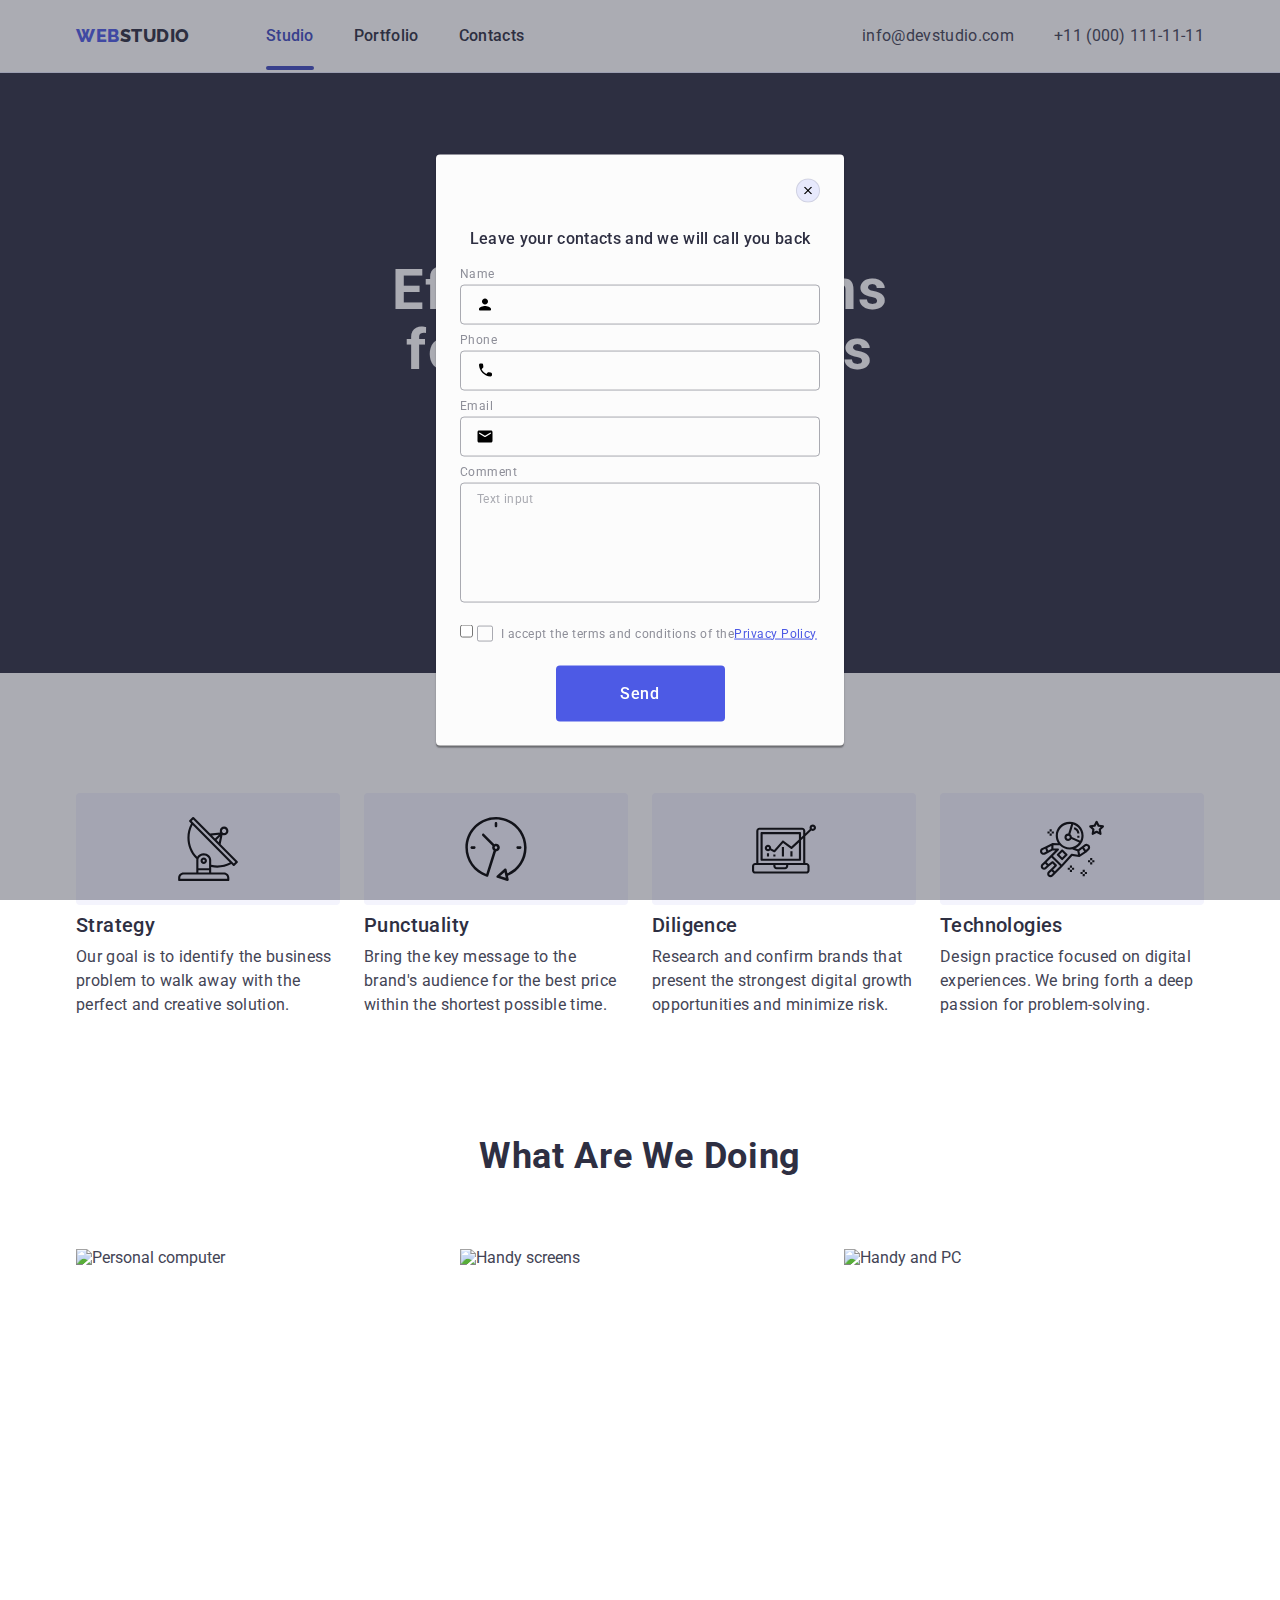
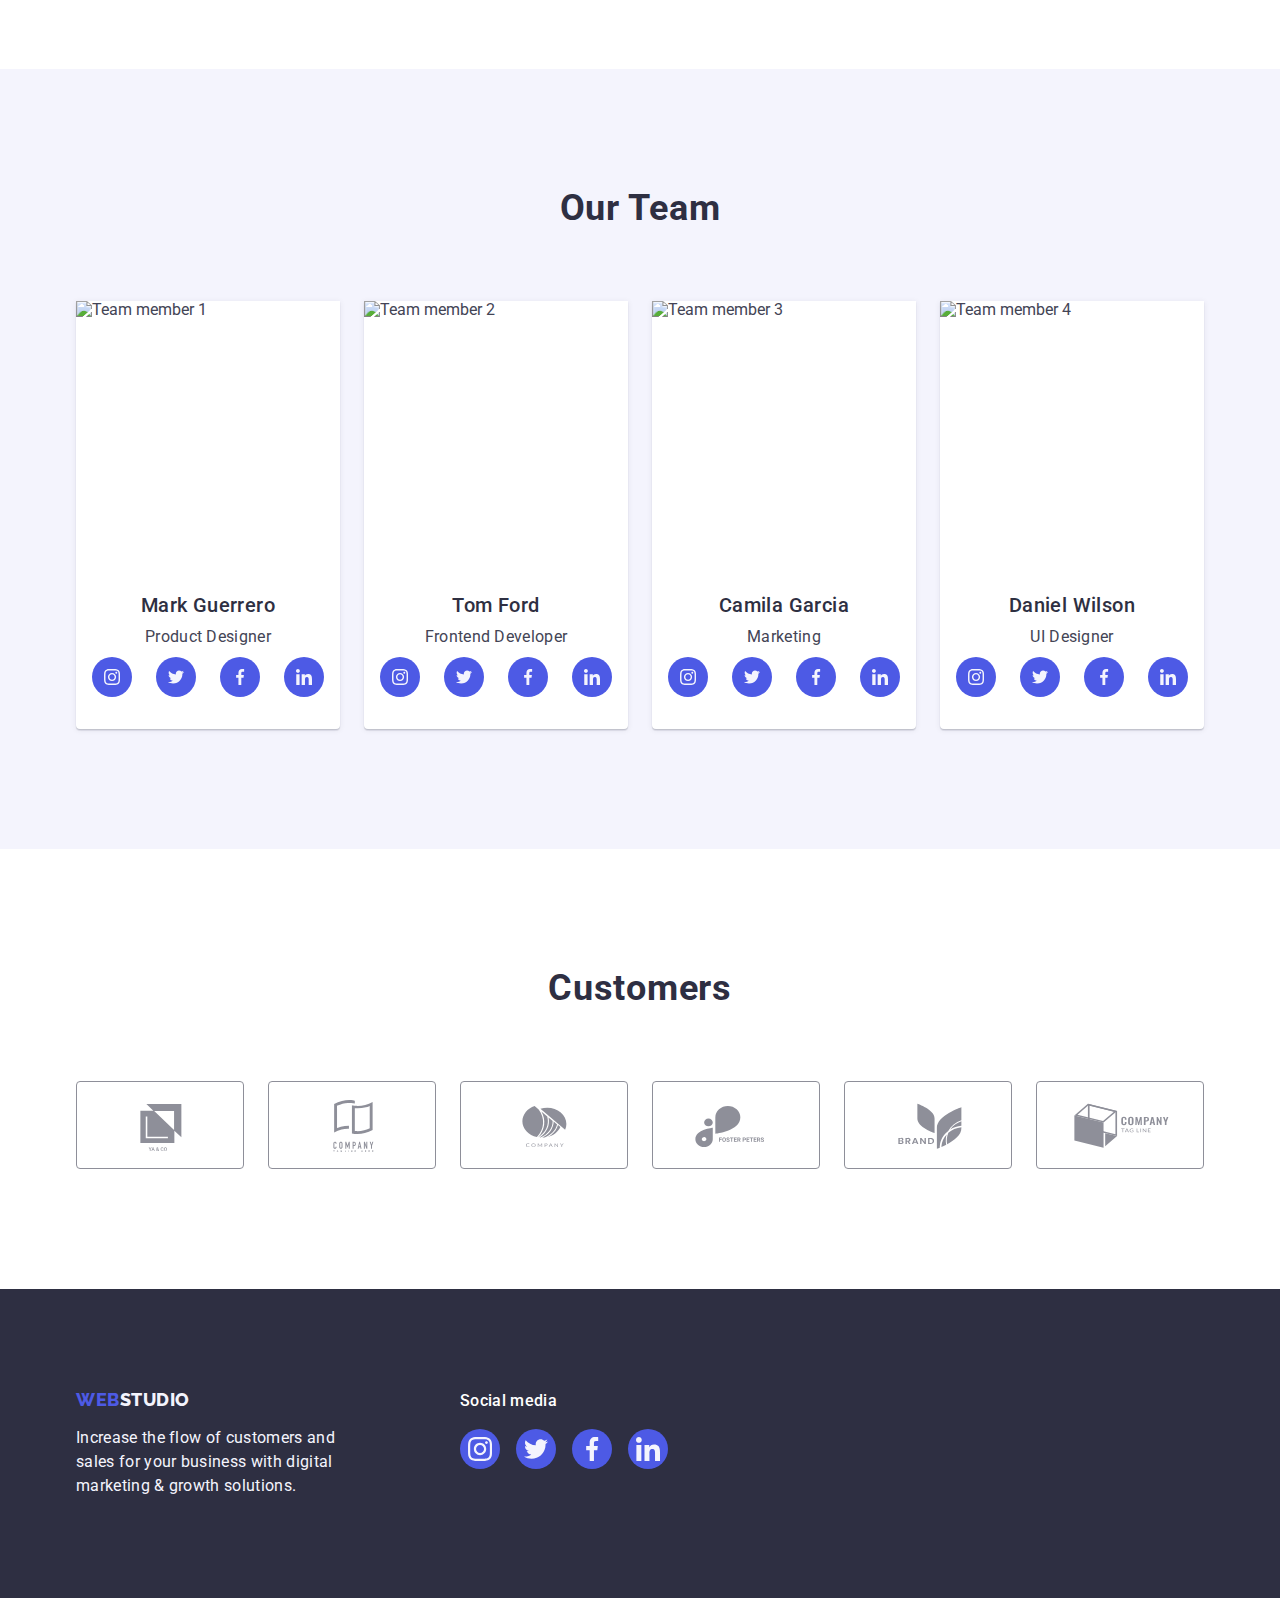
==== commit e6aabb29: "test8" ====
--- a/index.html
+++ b/index.html
@@ -508,28 +508,28 @@
                         </div>
                     
                         <div class="check-block">
-                        <input 
-                        type="checkbox" 
-                        name="user-privacy"
-                        id="user-privacy"
-                        value="true"
-                        class="modal-check visually-hidden"
-                        />
-                        <label 
-                        for="user-privacy"
-                        class="check-text">
-                        <span class="check-icon">
-                            <svg class="check-icon-item" width="10" height="8">
-                                <use href="./images/icons.svg#icon-default"></use>
-                            </svg>
-                            <svg class="check-icon-item" width="10" height="8">
-                                <use href="./images/icons.svg#icon-click"></use>
-                            </svg>
-                        </span>
-                        I accept the terms and conditions of the <a  class="privacy-link" href="">Privacy Policy</a></label>
-                        </label>
-                        </div>
-                        <button type="submit" class="modal-btn">Send</button>
+                            <input 
+                            type="checkbox" 
+                            name="user-privacy"
+                            id="user-privacy"
+                            value="true"
+                            class="modal-check"
+                            />
+                            <label 
+                                for="user-privacy"
+                                class="check-text">
+                                <span>
+                                    <svg width="10" height="8">
+                                        <use href="./images/icons.svg#icon-check"></use>
+                                    </svg>
+                                </span>
+                            I accept the terms and conditions of the<a  class="privacy-link" href="">Privacy Policy</a>
+                            </label>
+                        
+                        </div>
+                        <div class="madal-btn-wrap">
+                            <button type="submit" class="modal-btn">Send</button>
+                        </div>
                     
                     </form>
             </div>
--- a/css/styles.css
+++ b/css/styles.css
@@ -787,6 +787,10 @@
            
 }
 
+.check-block {
+    margin-bottom: 24px;
+}
+
 .modal-check{
     font-size: 12px;
     line-height: 1.17;
@@ -800,36 +804,45 @@
     line-height: 1.17;
     letter-spacing: 0.04em;
     color: #8E8F99;
-}
-
-.check-block{
-    margin-bottom: 24px;
-}
-
-.check-icon{
+    display: inline-flex;
+    align-items: center;
+    position: relative;
+}
+
+.check-text span{
+    display: flex;
+    align-items: center;
+    justify-content: center;
     width: 16px;
     height: 16px;
     border: 1px solid rgba(46, 47, 66, 0.4);
     border-radius: 2px;
     transition: background-color 250ms cubic-bezier(0.4, 0, 0.2, 1), border 250ms cubic-bezier(0.4, 0, 0.2, 1), fill 250ms cubic-bezier(0.4, 0, 0.2, 1);
-    display: inline-flex;
-    align-items: center;
-    justify-content: center;
-    fill: transparent
-}
-
-.check-icon:checked{
+    margin-right: 8px;
+    fill: transparent;
+}
+
+
+.privacy-link{
+    color: #4D5AE5;
+}
+
+
+.madal-check:checked + .check-text span {
     background-color: #404BBF;
     border: none;
     fill: #F4F4FD;
 }
 
-.privacy-link{
-    color: #4D5AE5;
-}
-
+.madal-btn-wrap{
+    display: flex;
+    justify-content: center;
+    align-items: center;
+
+}
 .modal-btn{
     display: block;
+    justify-self: center;
     min-width: 169px;
     height: 56px;
     font-size: 16px;
@@ -845,9 +858,6 @@
 
 }
 
-.check-icon-item{
-
-}
 
 .modal-icon{
     transition: fill 250ms cubic-bezier(0.4, 0, 0.2, 1);
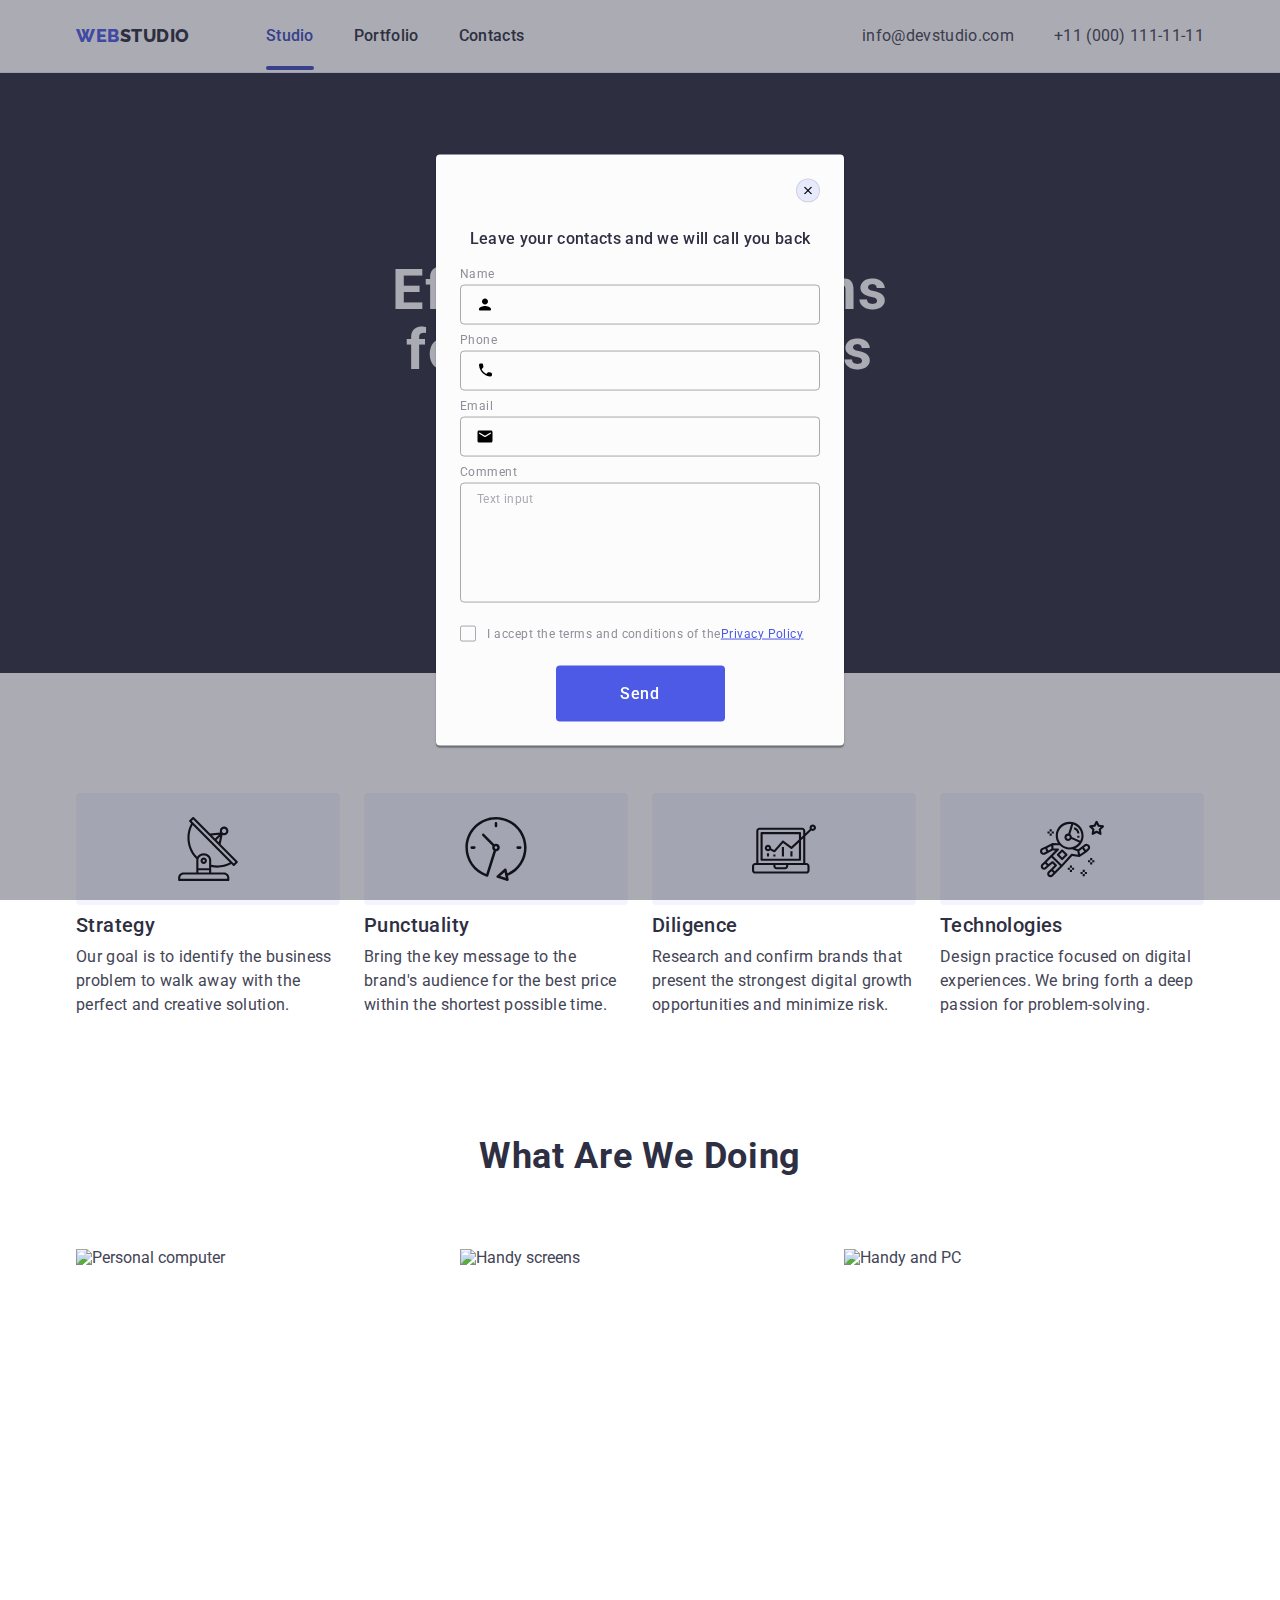
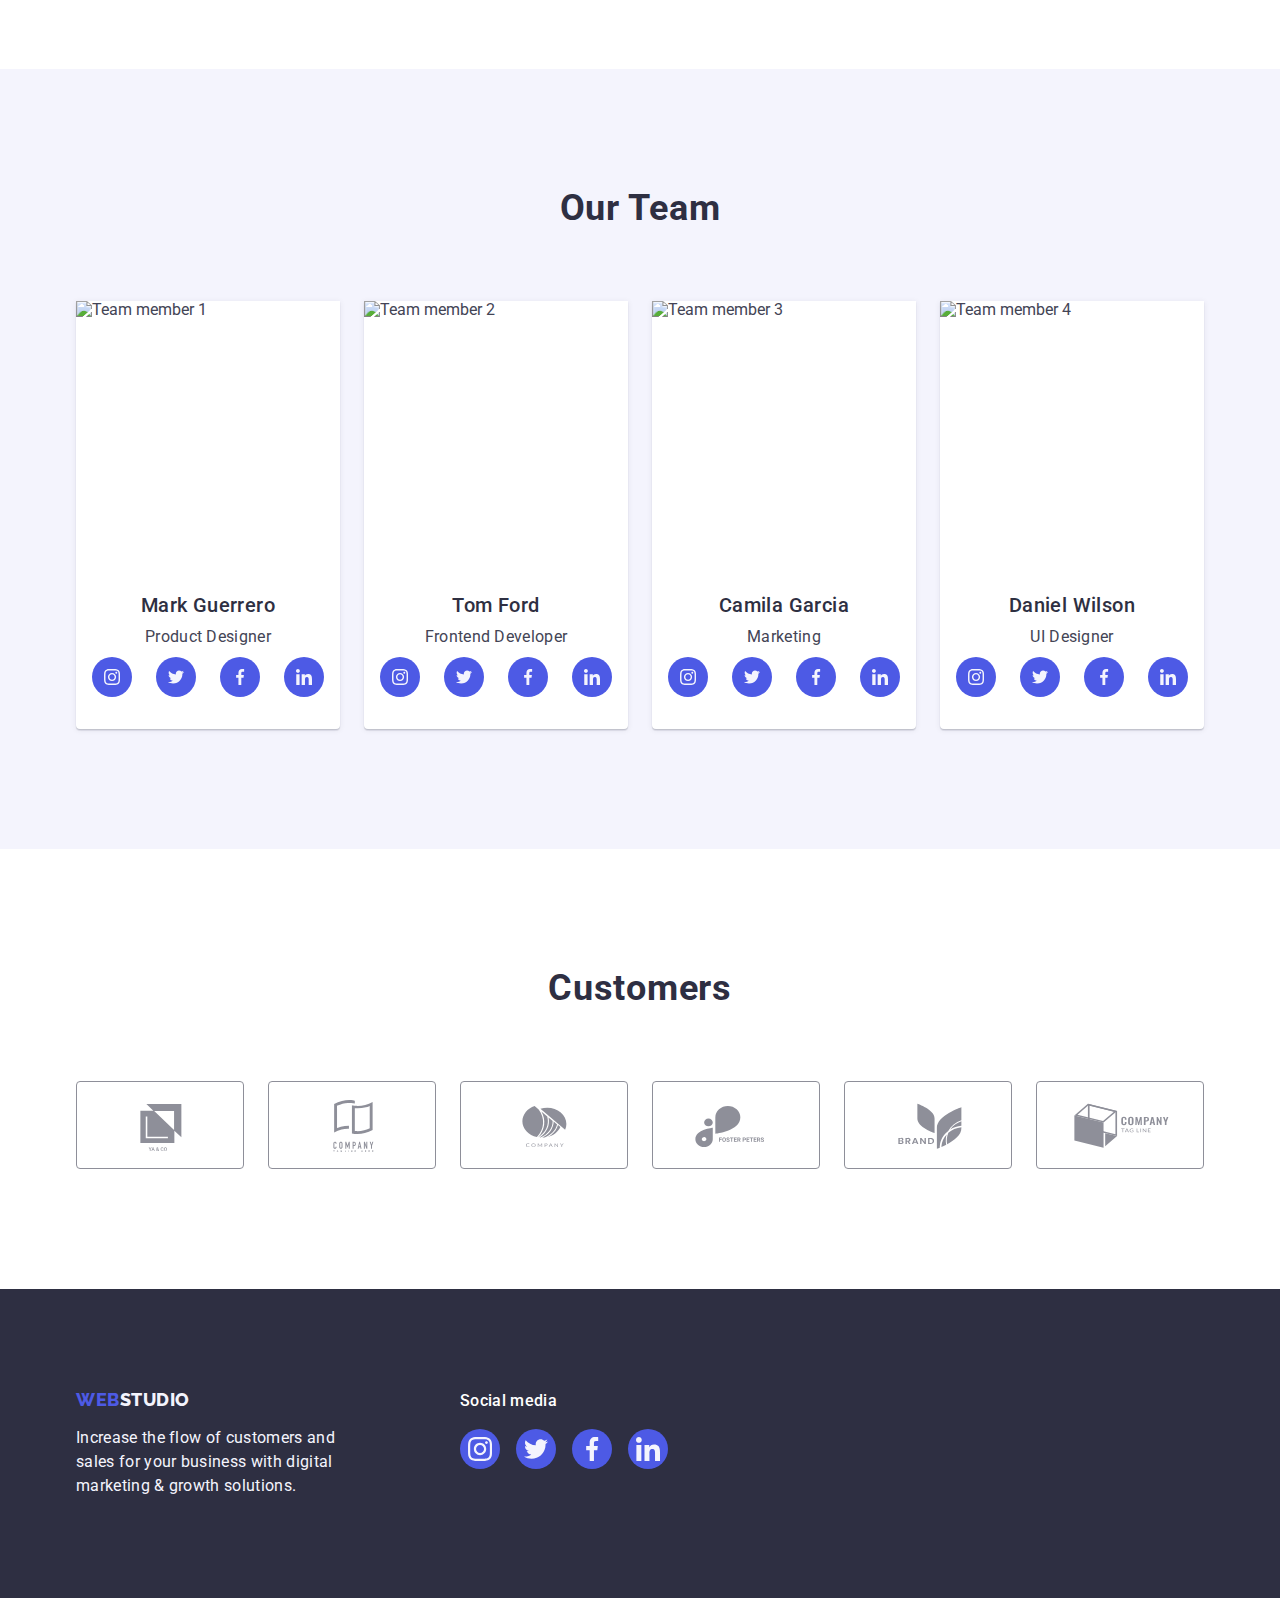
==== commit 9f190139: "test9" ====
--- a/index.html
+++ b/index.html
@@ -513,23 +513,21 @@
                             name="user-privacy"
                             id="user-privacy"
                             value="true"
-                            class="modal-check"
+                            class="modal-check visually-hidden"
                             />
                             <label 
                                 for="user-privacy"
                                 class="check-text">
-                                <span>
-                                    <svg width="10" height="8">
+                                <span class="check-box-span">
+                                    <svg class="" width="10" height="8">
                                         <use href="./images/icons.svg#icon-check"></use>
                                     </svg>
                                 </span>
                             I accept the terms and conditions of the<a  class="privacy-link" href="">Privacy Policy</a>
                             </label>
-                        
-                        </div>
-                        <div class="madal-btn-wrap">
-                            <button type="submit" class="modal-btn">Send</button>
-                        </div>
+                        </div>
+                        <button type="submit" class="modal-btn">Send</button>
+                    
                     
                     </form>
             </div>
--- a/css/styles.css
+++ b/css/styles.css
@@ -804,13 +804,12 @@
     line-height: 1.17;
     letter-spacing: 0.04em;
     color: #8E8F99;
+    
+    position: relative;
+}
+
+.check-box-span{
     display: inline-flex;
-    align-items: center;
-    position: relative;
-}
-
-.check-text span{
-    display: flex;
     align-items: center;
     justify-content: center;
     width: 16px;
@@ -828,21 +827,16 @@
 }
 
 
-.madal-check:checked + .check-text span {
+.madal-check:checked + .check-box-span {
     background-color: #404BBF;
     border: none;
     fill: #F4F4FD;
 }
 
-.madal-btn-wrap{
-    display: flex;
-    justify-content: center;
-    align-items: center;
-
-}
+
 .modal-btn{
     display: block;
-    justify-self: center;
+    margin: 0 auto;
     min-width: 169px;
     height: 56px;
     font-size: 16px;
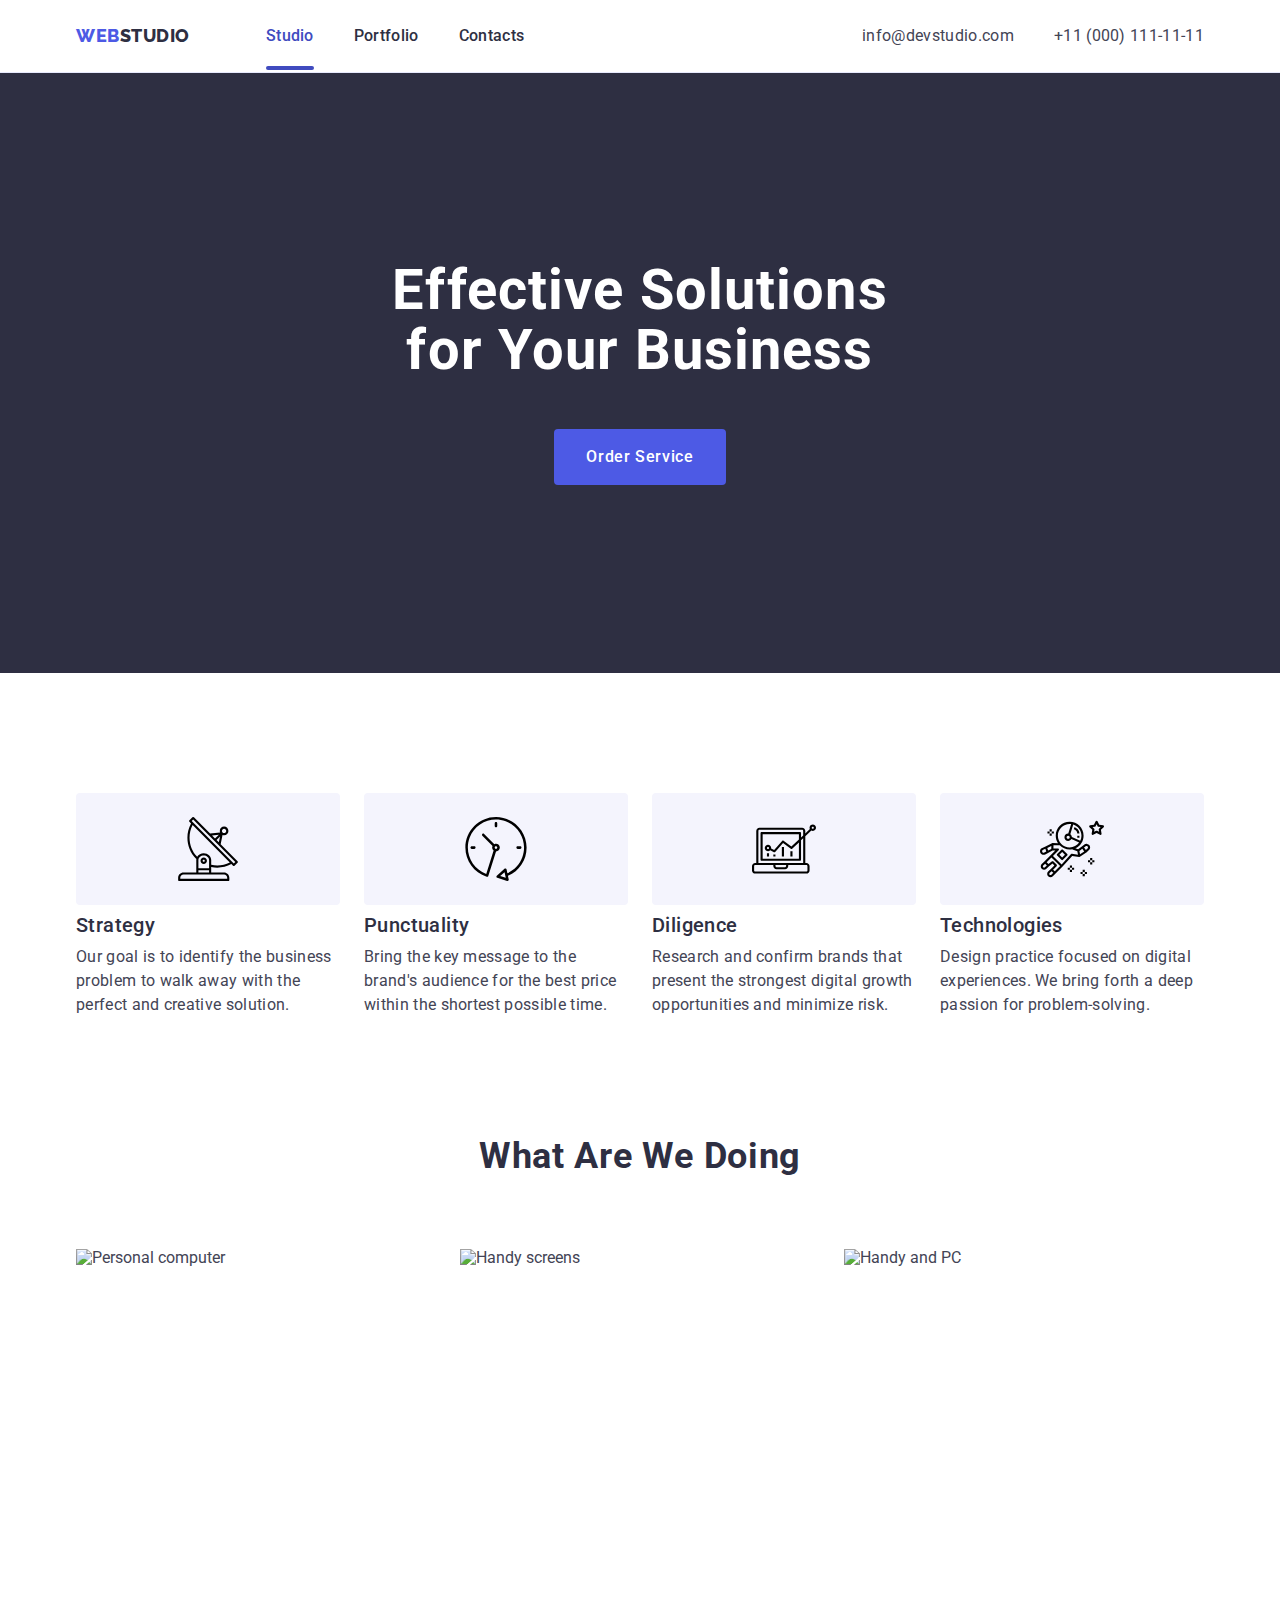
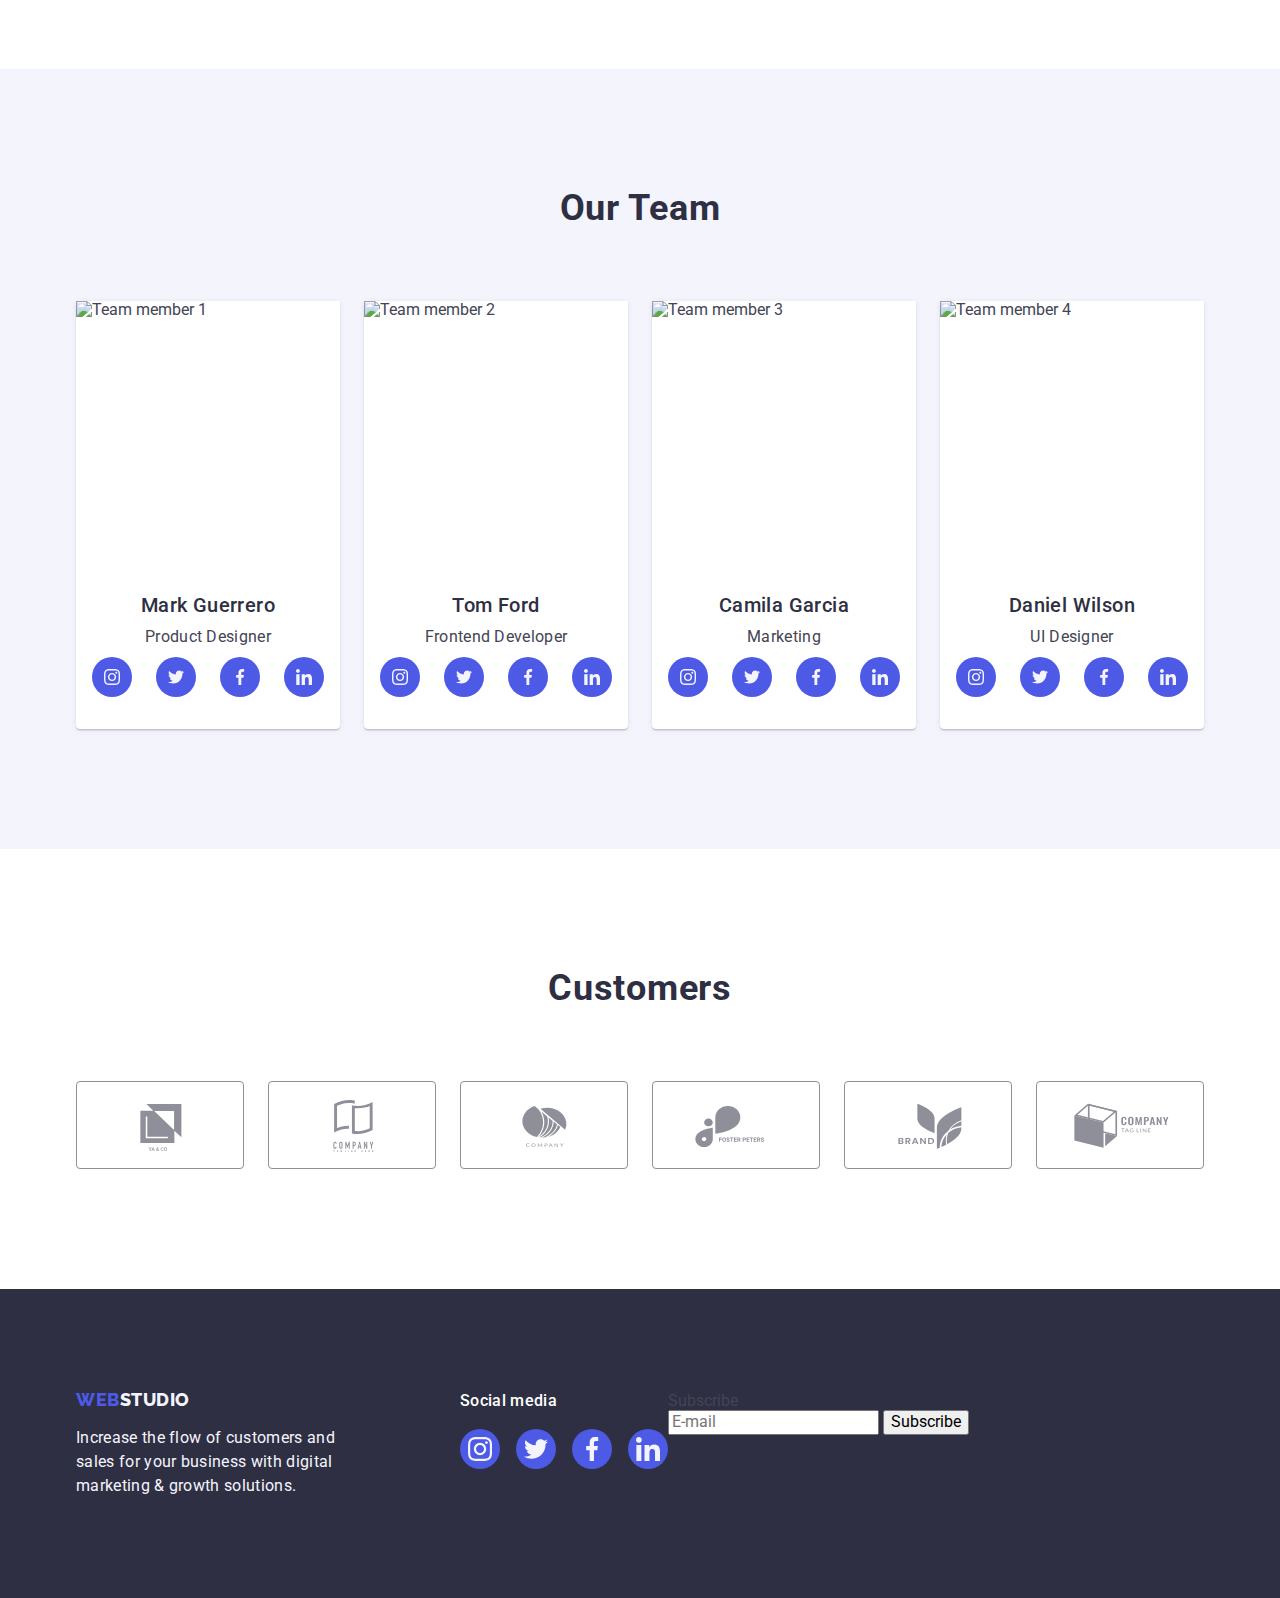
==== commit 40a51cdf: "Update index.html" ====
--- a/index.html
+++ b/index.html
@@ -439,10 +439,25 @@
                     </li>
                 </ul>
             </div>
+            <div class="subscribe-block">
+                <p class="subscribe-text">Subscribe</p>
+                <form class="subscribe-form">
+                    <label class="subcribe-label" for="user-email">
+                        <input 
+                        type="email" 
+                        name="user-email" 
+                        id="user-email"
+                        placeholder="E-mail"
+                        class="input-footer">
+                    </label>
+                    <button class="subsrcribe-btn" type="submit">Subscribe</button>
+                </form>
+                
+            </div>
         </div>
     </footer>
             <!-- Modal -->
-            <div class="backdrop " data-modal>
+            <div class="backdrop is-hidden" data-modal>
                 <div class="modal">
                     <button type="button" class="modal-close-btn" data-modal-close>
                         <svg class="modal-icon" width="8" height="8">
@@ -519,16 +534,14 @@
                                 for="user-privacy"
                                 class="check-text">
                                 <span class="check-box-span">
-                                    <svg class="" width="10" height="8">
+                                    <svg class="check-icon" width="10" height="8">
                                         <use href="./images/icons.svg#icon-check"></use>
                                     </svg>
                                 </span>
                             I accept the terms and conditions of the<a  class="privacy-link" href="">Privacy Policy</a>
                             </label>
                         </div>
-                        <button type="submit" class="modal-btn">Send</button>
-                    
-                    
+                        <button type="submit" class="modal-btn">Send</button>                   
                     </form>
             </div>
             </div>
--- a/css/styles.css
+++ b/css/styles.css
@@ -804,30 +804,28 @@
     line-height: 1.17;
     letter-spacing: 0.04em;
     color: #8E8F99;
-    
     position: relative;
 }
 
 .check-box-span{
-    display: inline-flex;
-    align-items: center;
-    justify-content: center;
     width: 16px;
     height: 16px;
     border: 1px solid rgba(46, 47, 66, 0.4);
     border-radius: 2px;
     transition: background-color 250ms cubic-bezier(0.4, 0, 0.2, 1), border 250ms cubic-bezier(0.4, 0, 0.2, 1), fill 250ms cubic-bezier(0.4, 0, 0.2, 1);
     margin-right: 8px;
+    display: inline-flex;
+    align-items: center;
+    justify-content: center;
     fill: transparent;
 }
-
 
 .privacy-link{
     color: #4D5AE5;
 }
 
 
-.madal-check:checked + .check-box-span {
+.modal-check:checked + .check-box-span{
     background-color: #404BBF;
     border: none;
     fill: #F4F4FD;
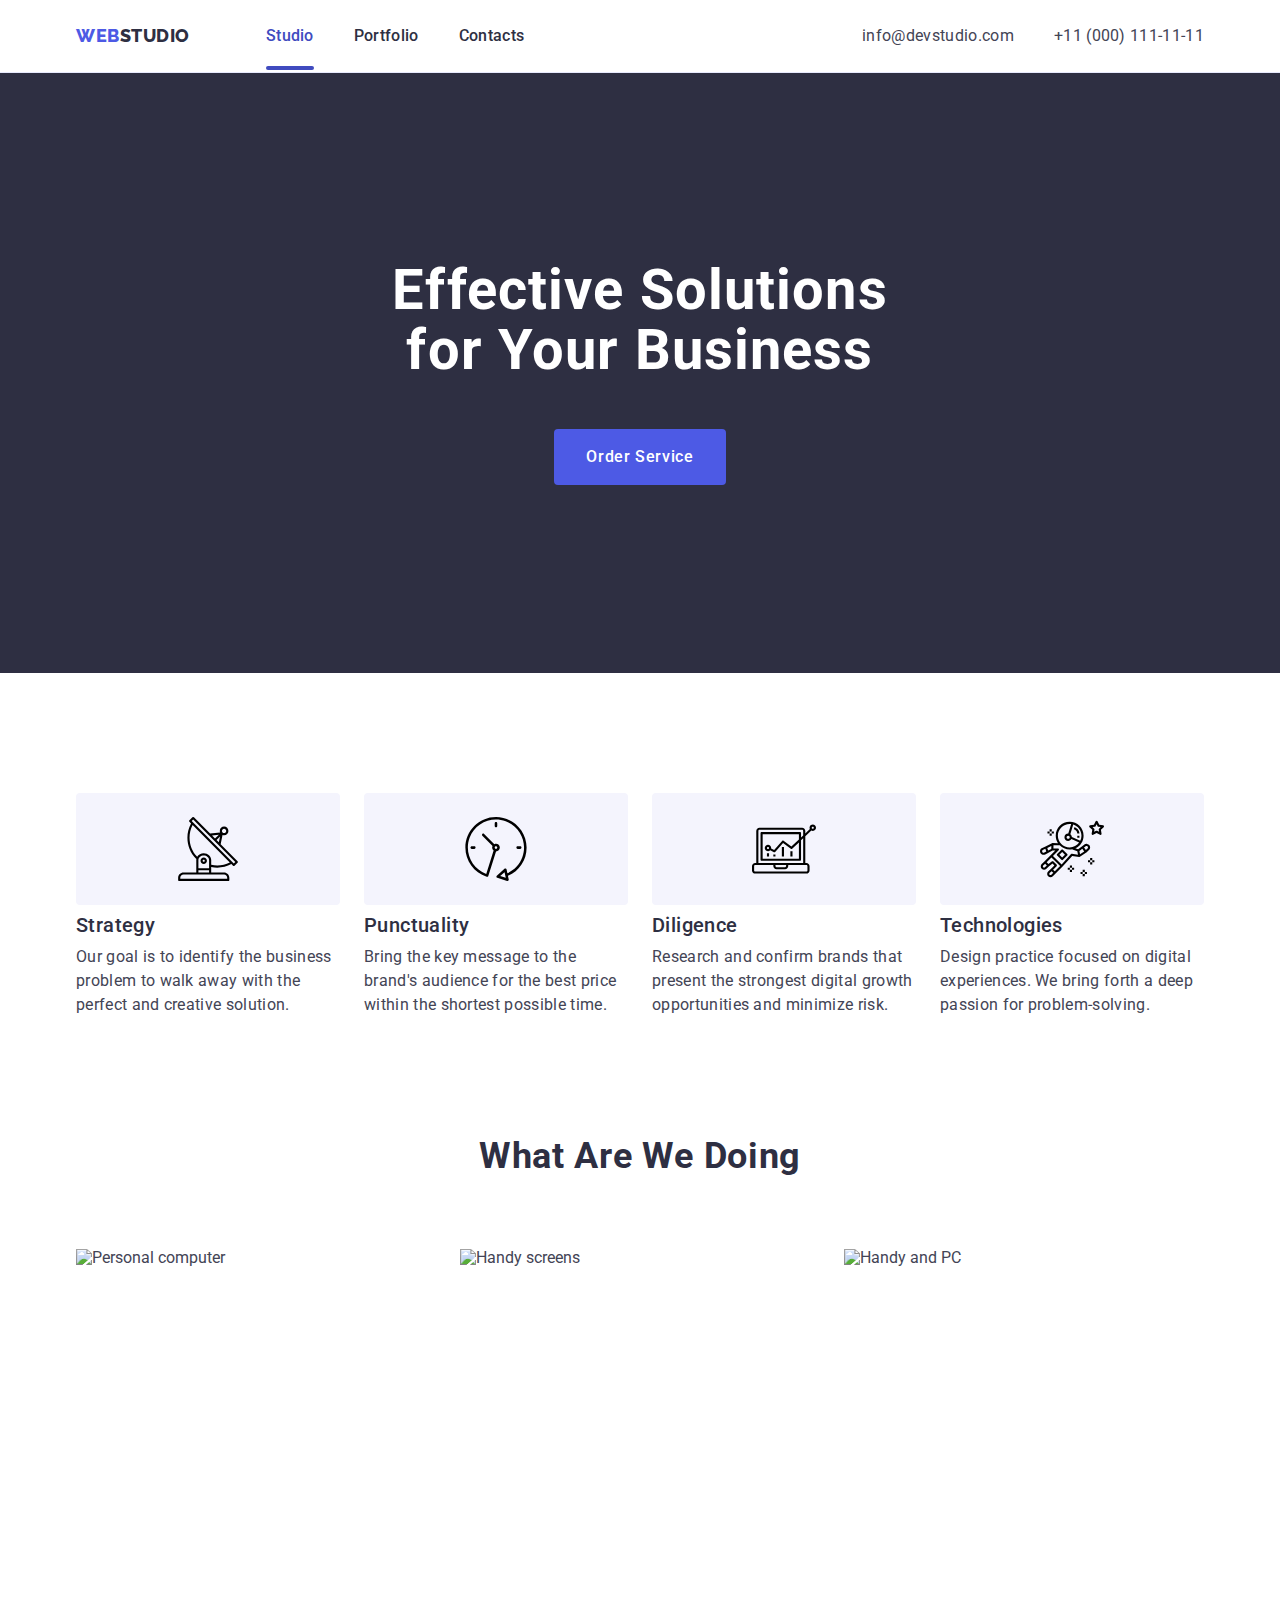
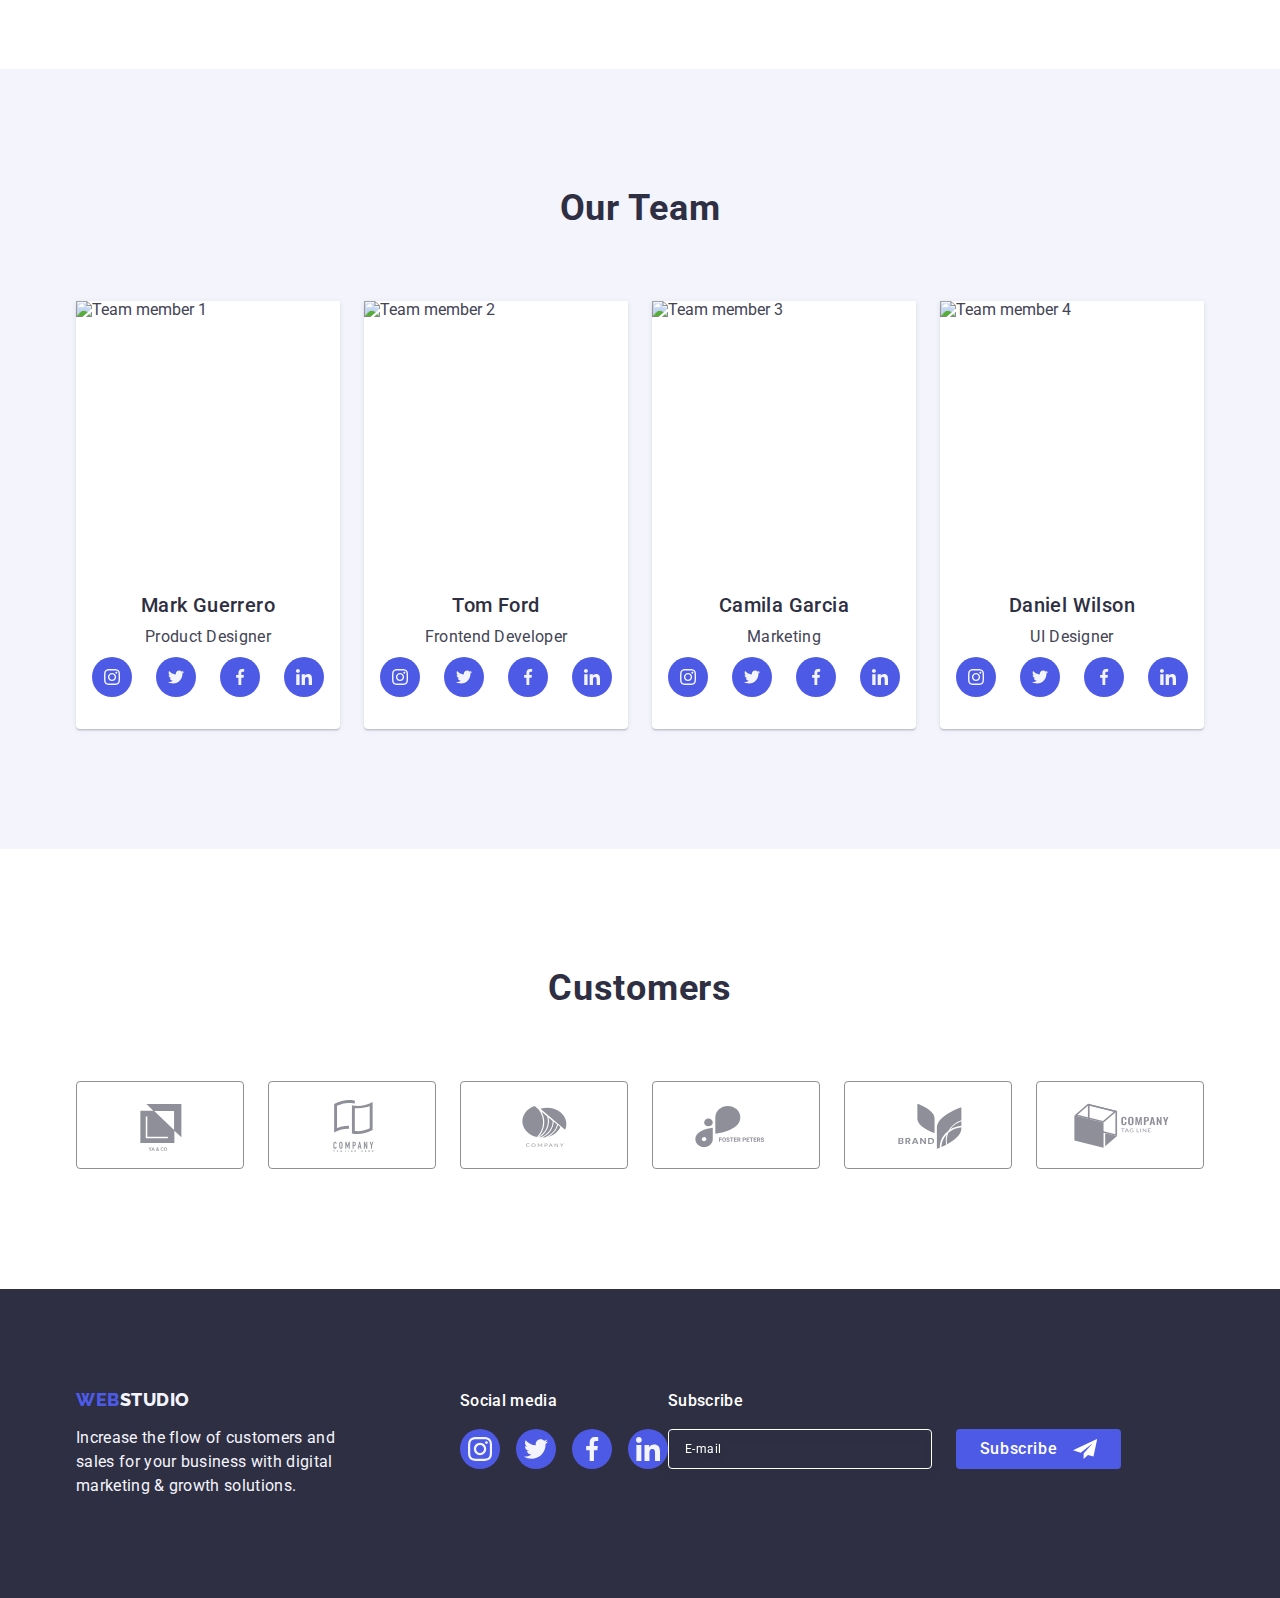
==== commit 7f62ff2d: "test12" ====
--- a/index.html
+++ b/index.html
@@ -450,7 +450,11 @@
                         placeholder="E-mail"
                         class="input-footer">
                     </label>
-                    <button class="subsrcribe-btn" type="submit">Subscribe</button>
+                    <button class="subsrcribe-btn" type="submit">Subscribe
+                        <svg class="subsrcribe-icon" width="24" height="24">
+                            <use href="./images/icons.svg#icon-send"></use>
+                        </svg>
+                    </button>
                 </form>
                 
             </div>
--- a/css/styles.css
+++ b/css/styles.css
@@ -825,7 +825,7 @@
 }
 
 
-.modal-check:checked + .check-box-span{
+.modal-check:checked + .check-text > .check-box-span{
     background-color: #404BBF;
     border: none;
     fill: #F4F4FD;
@@ -847,14 +847,76 @@
     border: none;
     border-radius: 4px;
     transition: background-color 250ms cubic-bezier(0.4, 0, 0.2, 1);
-
-}
+}
+
 
 
 .modal-icon{
     transition: fill 250ms cubic-bezier(0.4, 0, 0.2, 1);
 }
 
+.subcribe-block{
+    display: flex;
+    align-items: right;
+}
+
+.subscribe-text{
+    margin-bottom: 16px;
+    font-weight: 500;
+    font-size: 16px;
+    line-height: 1.5;
+    letter-spacing: 0.02em;
+    color: #FFFFFF;
+}
+
+.subscribe-form{
+    display: flex;
+    gap: 24px;
+}
+
+.subcribe-label{
+    
+}
+
+.input-footer{
+    width: 264px;
+    height: 40px;
+    border: 1px solid #FFFFFF;
+    background-color: transparent;
+    font-size: 12px;
+    line-height: 1.5;
+    letter-spacing: 0.04em;
+    padding-left: 16px;
+    filter: drop-shadow(0px 4px 4px rgba(0, 0, 0, 0.15));
+    border-radius: 4px;
+    color: #FFFFFF;
+}
+
+.input-footer::placeholder{
+    color: #FFFFFF;
+}
+
+.subsrcribe-btn{
+    min-width: 165px;
+    height: 40px;
+    display: flex;
+    justify-content: center;
+    align-items: center;
+    font-size: 16px;
+    font-weight: 500;
+    line-height: 1.5;
+    letter-spacing: 0.04em;
+    color: #FFFFFF;
+    cursor: pointer;
+    background-color: #4D5AE5;
+    border: none;
+    border-radius: 4px;
+}
+
+.subsrcribe-icon{
+    margin-left: 16px;
+    fill: #FFFFFF;
+}
 
 .is-hidden {
     opacity: 0;
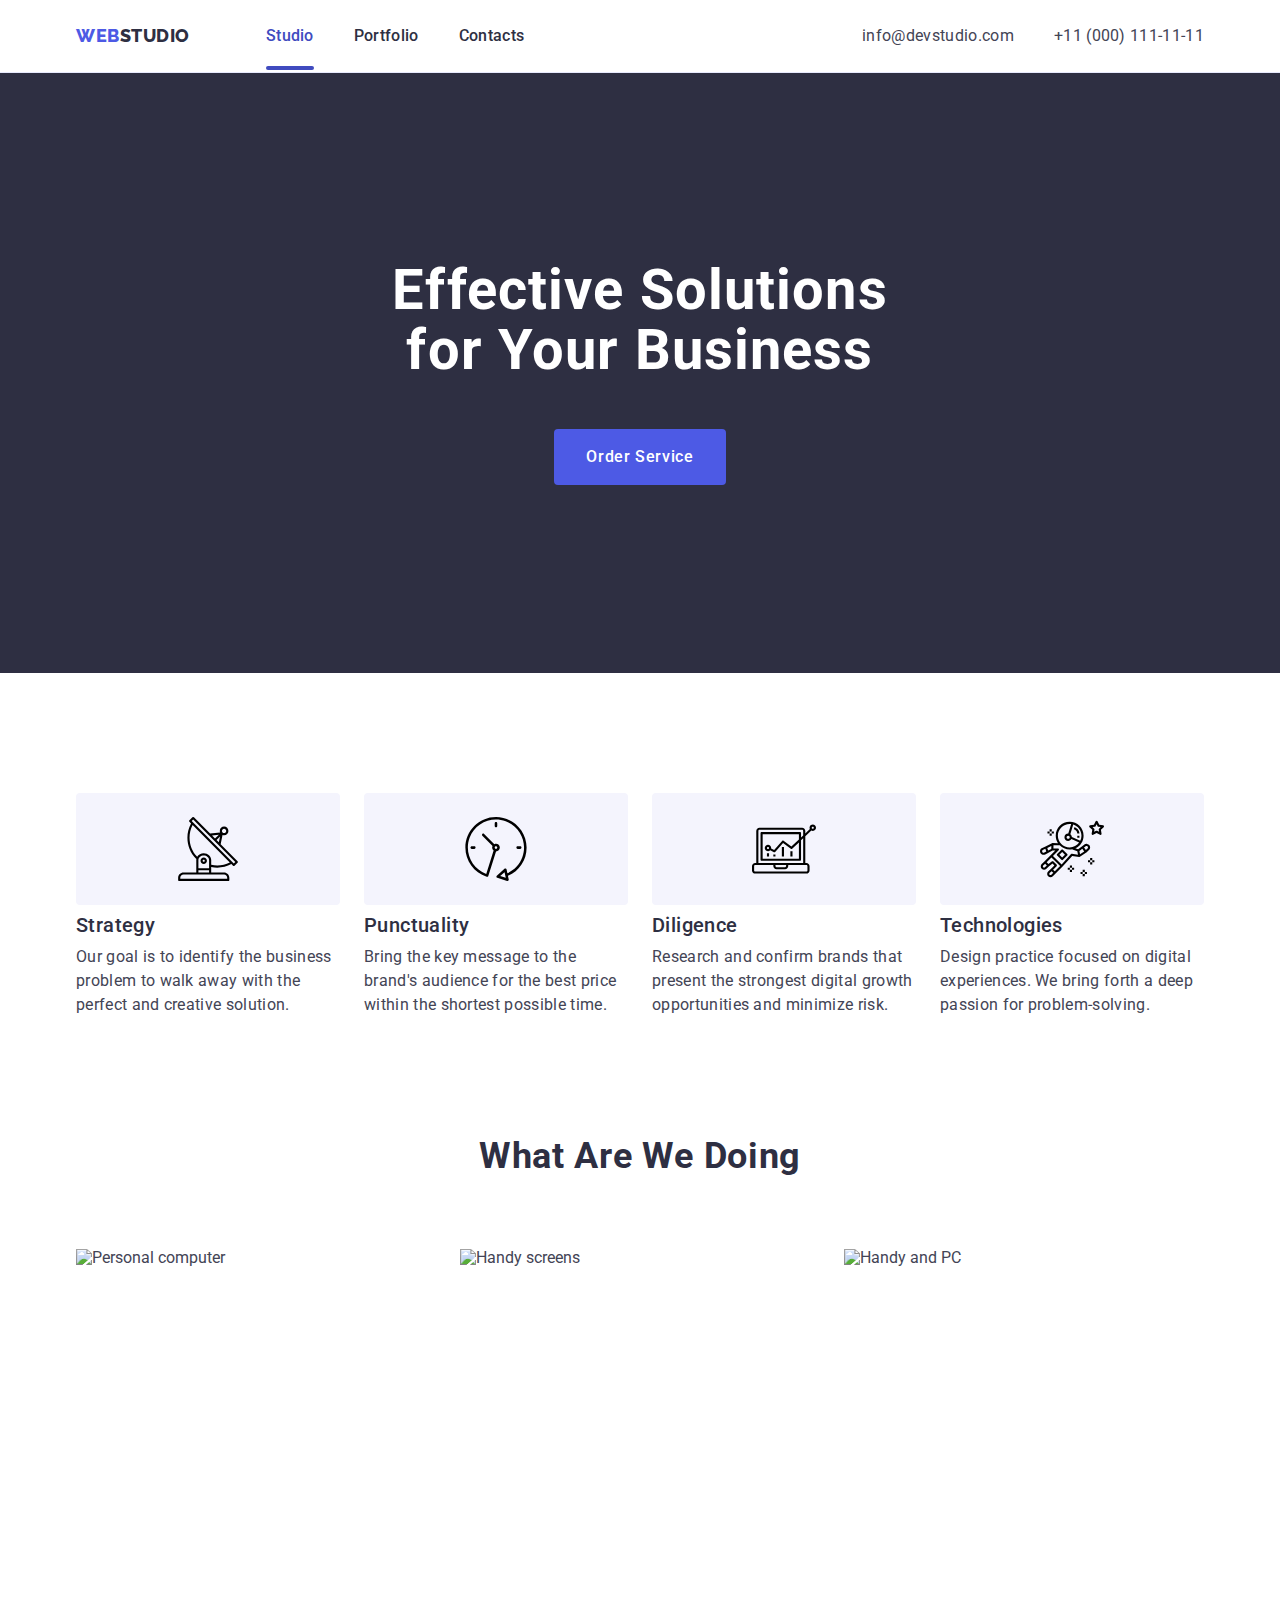
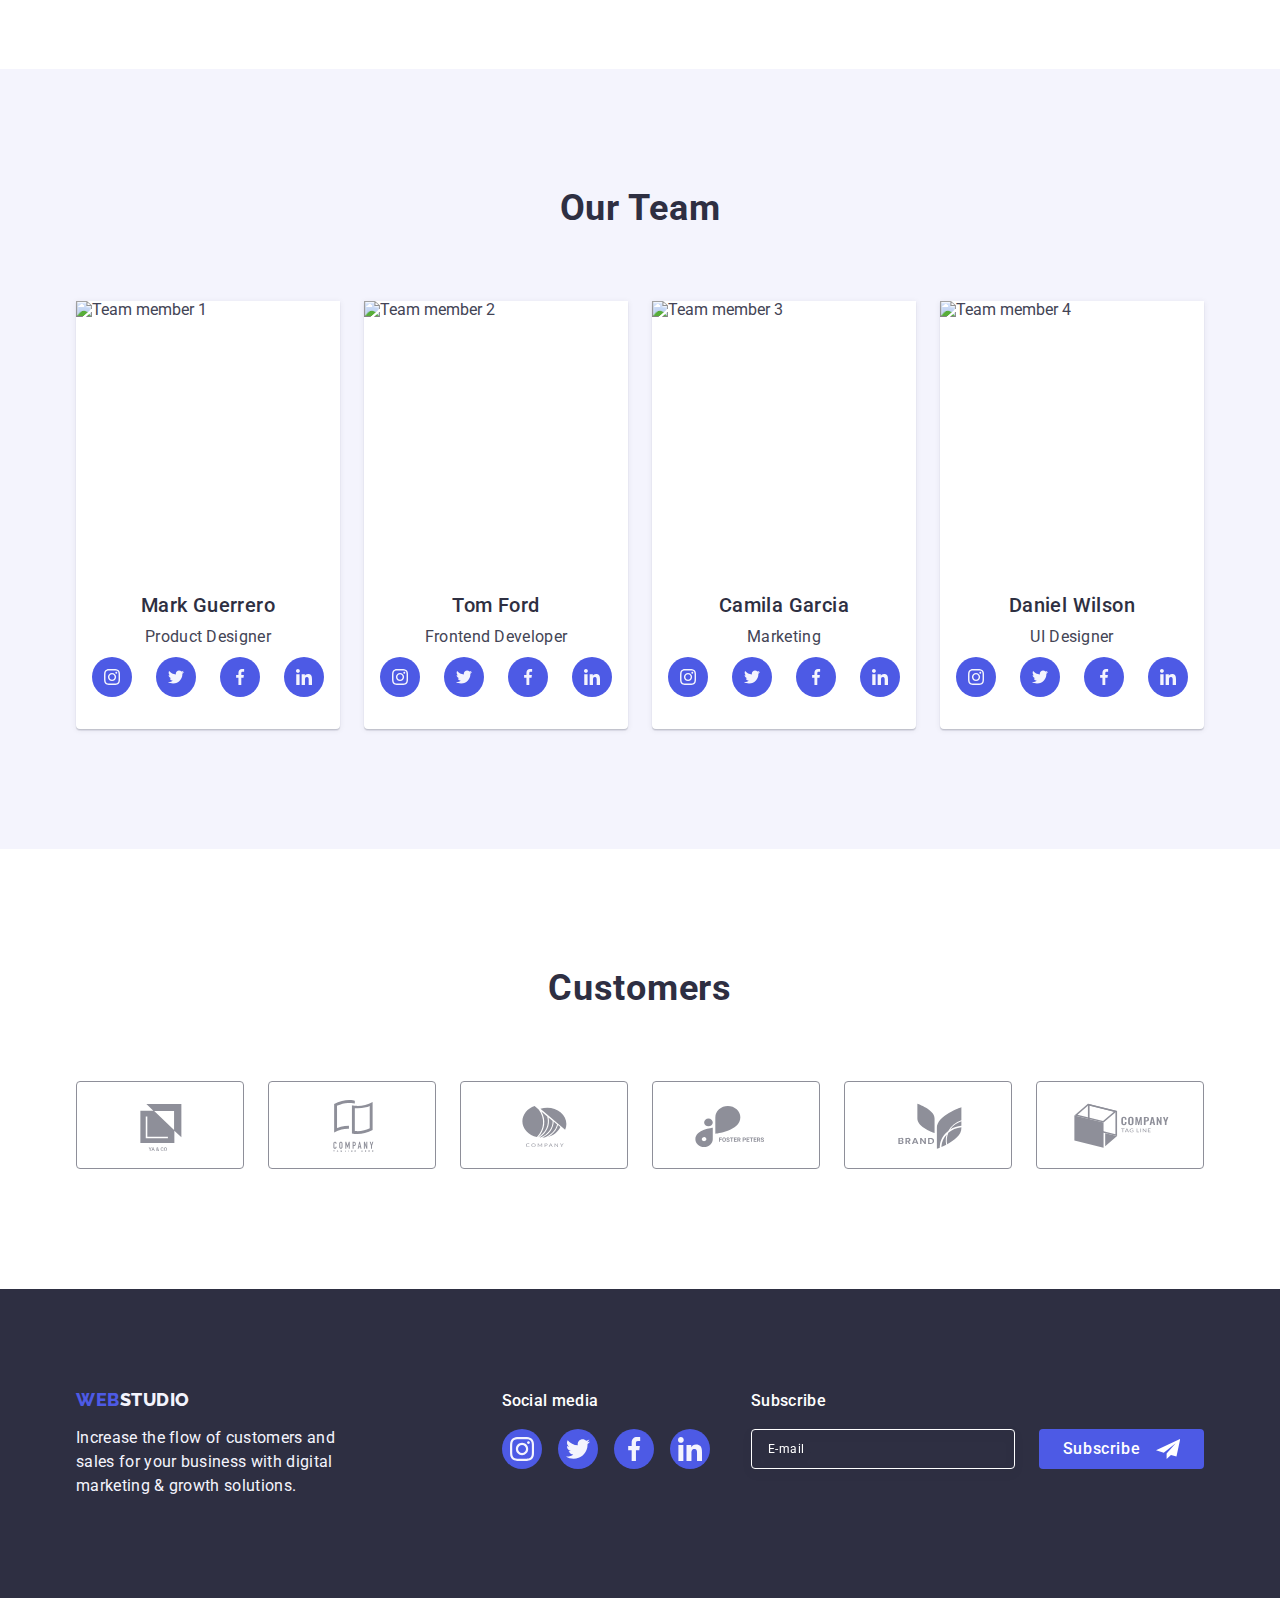
==== commit 847551f9: "test13" ====
--- a/index.html
+++ b/index.html
@@ -542,7 +542,7 @@
                                         <use href="./images/icons.svg#icon-check"></use>
                                     </svg>
                                 </span>
-                            I accept the terms and conditions of the<a  class="privacy-link" href="">Privacy Policy</a>
+                            I accept the terms and conditions of the <a  class="privacy-link" href="">Privacy Policy</a>
                             </label>
                         </div>
                         <button type="submit" class="modal-btn">Send</button>                   
--- a/css/styles.css
+++ b/css/styles.css
@@ -569,6 +569,7 @@
 .footer-block{
     display: flex;
     align-items: baseline;
+    justify-content: space-between;
     
 }
 
@@ -634,6 +635,71 @@
     letter-spacing: 0.02em; 
     color: #FFFFFF;
     margin-bottom: 16px;
+}
+
+.subcribe-block {
+    display: flex;
+    justify-content: space-between;
+}
+
+.subscribe-text {
+    margin-bottom: 16px;
+    font-weight: 500;
+    font-size: 16px;
+    line-height: 1.5;
+    letter-spacing: 0.02em;
+    color: #FFFFFF;
+}
+
+.subscribe-form {
+    display: flex;
+    gap: 24px;
+}
+
+.subcribe-label {}
+
+.input-footer {
+    width: 264px;
+    height: 40px;
+    border: 1px solid #FFFFFF;
+    background-color: transparent;
+    font-size: 12px;
+    line-height: 1.5;
+    letter-spacing: 0.04em;
+    padding-left: 16px;
+    filter: drop-shadow(0px 4px 4px rgba(0, 0, 0, 0.15));
+    border-radius: 4px;
+    color: #FFFFFF;
+}
+
+.input-footer::placeholder {
+    color: #FFFFFF;
+}
+
+.subsrcribe-btn {
+    min-width: 165px;
+    height: 40px;
+    display: flex;
+    justify-content: center;
+    align-items: center;
+    font-size: 16px;
+    font-weight: 500;
+    line-height: 1.5;
+    letter-spacing: 0.04em;
+    color: #FFFFFF;
+    cursor: pointer;
+    background-color: #4D5AE5;
+    border: none;
+    border-radius: 4px;
+}
+
+.subsrcribe-btn:hover{
+    background-color: #404BBF;
+}
+
+.subsrcribe-icon {
+    margin-left: 16px;
+    fill: #FFFFFF;
 }
 
 /** ! ! ! ! ! !- MODAL ! ! ! ! ! ! */
@@ -849,74 +915,16 @@
     transition: background-color 250ms cubic-bezier(0.4, 0, 0.2, 1);
 }
 
+.modal-btn:hover{
+    background-color: #404BBF;
+}
+
 
 
 .modal-icon{
     transition: fill 250ms cubic-bezier(0.4, 0, 0.2, 1);
 }
 
-.subcribe-block{
-    display: flex;
-    align-items: right;
-}
-
-.subscribe-text{
-    margin-bottom: 16px;
-    font-weight: 500;
-    font-size: 16px;
-    line-height: 1.5;
-    letter-spacing: 0.02em;
-    color: #FFFFFF;
-}
-
-.subscribe-form{
-    display: flex;
-    gap: 24px;
-}
-
-.subcribe-label{
-    
-}
-
-.input-footer{
-    width: 264px;
-    height: 40px;
-    border: 1px solid #FFFFFF;
-    background-color: transparent;
-    font-size: 12px;
-    line-height: 1.5;
-    letter-spacing: 0.04em;
-    padding-left: 16px;
-    filter: drop-shadow(0px 4px 4px rgba(0, 0, 0, 0.15));
-    border-radius: 4px;
-    color: #FFFFFF;
-}
-
-.input-footer::placeholder{
-    color: #FFFFFF;
-}
-
-.subsrcribe-btn{
-    min-width: 165px;
-    height: 40px;
-    display: flex;
-    justify-content: center;
-    align-items: center;
-    font-size: 16px;
-    font-weight: 500;
-    line-height: 1.5;
-    letter-spacing: 0.04em;
-    color: #FFFFFF;
-    cursor: pointer;
-    background-color: #4D5AE5;
-    border: none;
-    border-radius: 4px;
-}
-
-.subsrcribe-icon{
-    margin-left: 16px;
-    fill: #FFFFFF;
-}
 
 .is-hidden {
     opacity: 0;
